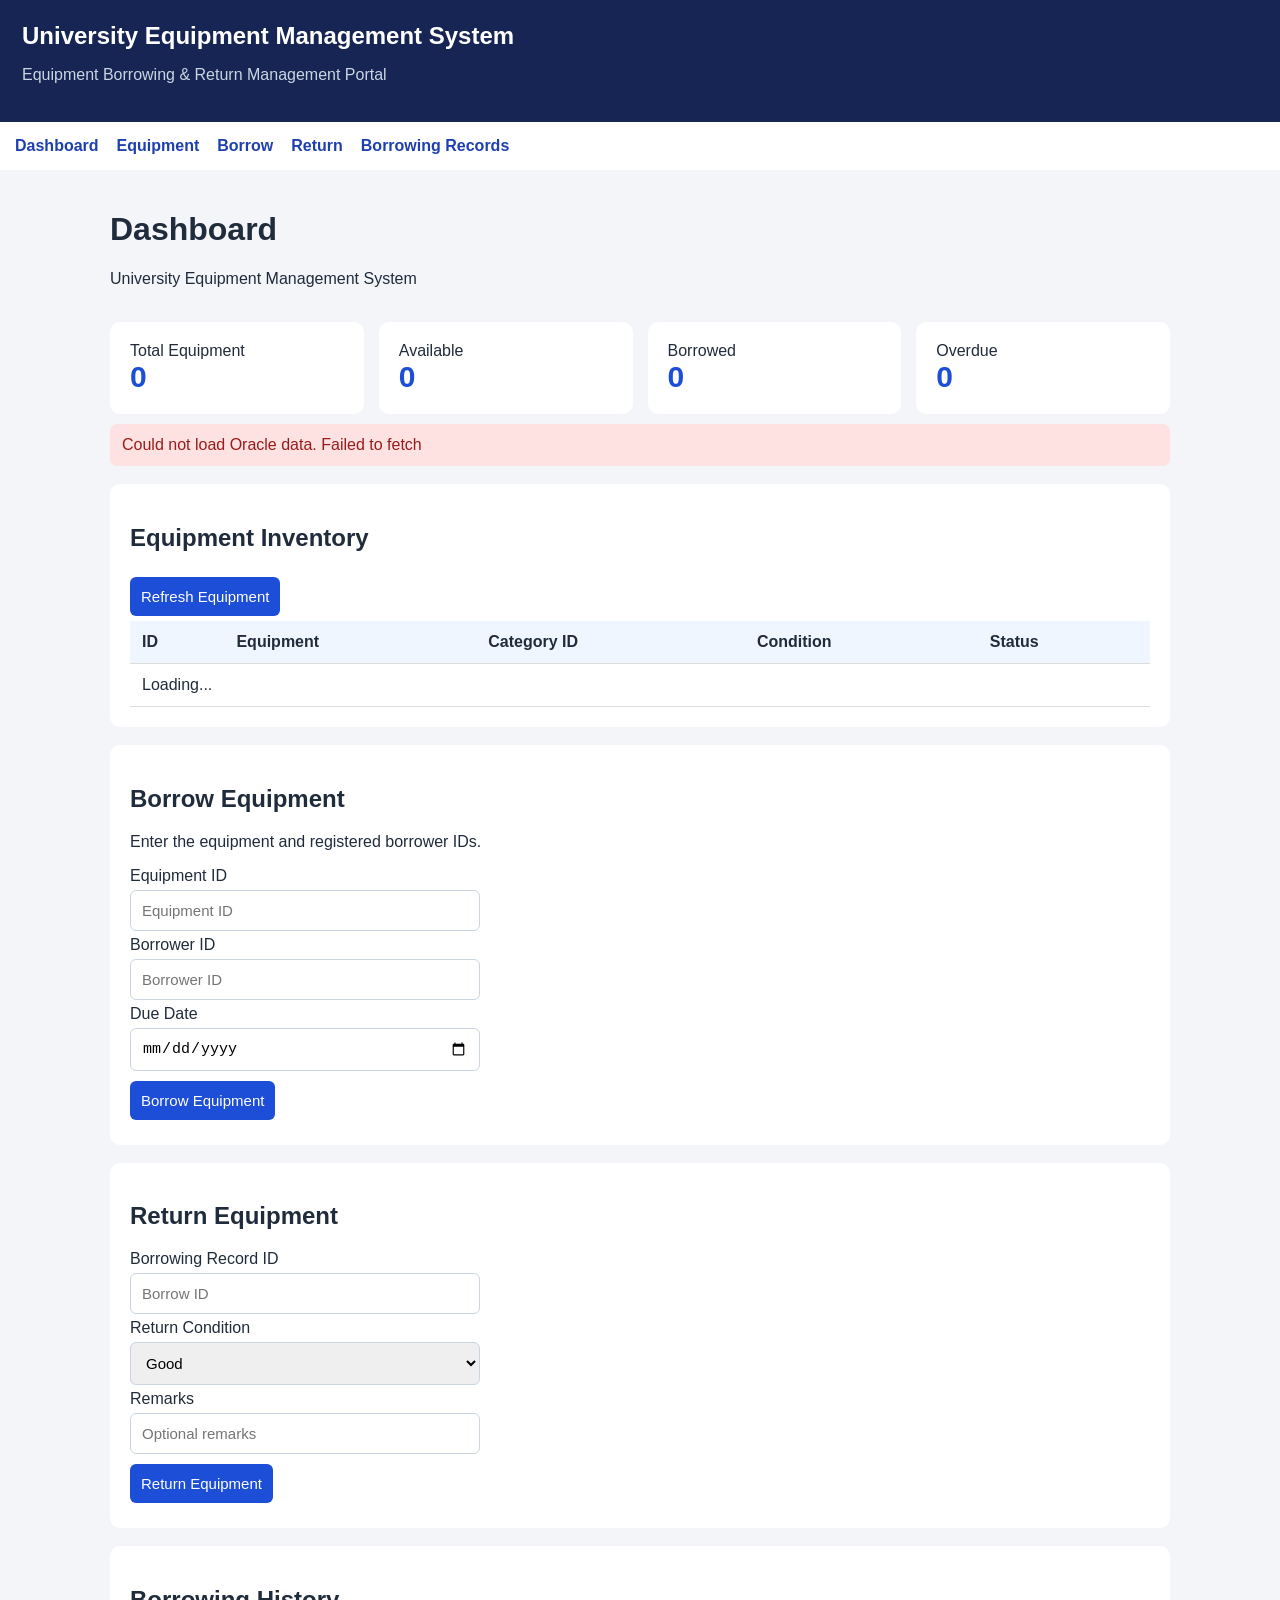
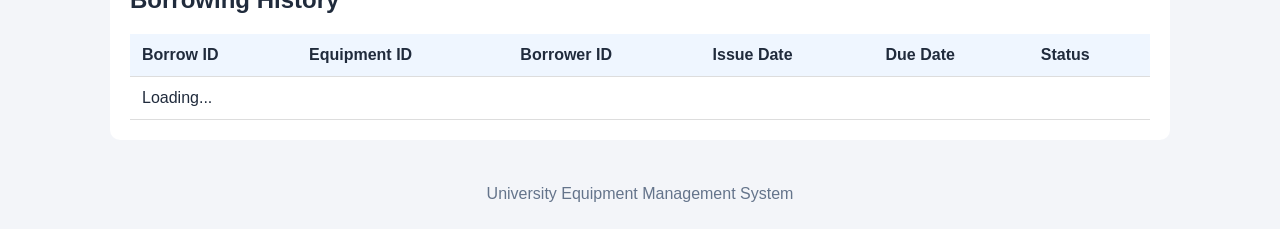
==== index.html @ 407678e1 "Update index.html" ====
<!DOCTYPE html>
<html lang="en">
<head>
<meta charset="UTF-8">
<meta name="viewport" content="width=device-width, initial-scale=1">
<title>University Equipment Management</title>
<style>
*{box-sizing:border-box}
body{margin:0;font-family:Arial;background:#f3f5f9;color:#202b3c}
header{background:#172554;color:white;padding:22px}
header h2{margin:0}
header p{color:#cbd5e1}
nav{background:white;padding:15px;display:flex;gap:18px;flex-wrap:wrap}
nav a{color:#1e40af;text-decoration:none;font-weight:bold}
main{padding:20px;max-width:1100px;margin:auto}
.cards{display:grid;grid-template-columns:repeat(auto-fit,minmax(145px,1fr));gap:15px}
.card,section{background:white;padding:20px;border-radius:10px;margin-top:18px}
.number{font-size:30px;font-weight:bold;color:#1d4ed8}
.table-wrap{overflow-x:auto}
table{width:100%;border-collapse:collapse;min-width:550px}
th,td{text-align:left;padding:12px;border-bottom:1px solid #ddd}
th{background:#eff6ff}
input,select,button{padding:11px;margin:5px 0;border:1px solid #cbd5e1;border-radius:6px;font-size:15px}
input,select{width:100%;max-width:350px}
button{background:#1d4ed8;color:white;border:0;cursor:pointer}
button:disabled{opacity:.5}
.status{padding:5px 9px;border-radius:12px;background:#dcfce7;color:#166534}
.message{padding:12px;background:#e0f2fe;border-radius:7px;margin:10px 0}
.error{background:#fee2e2;color:#991b1b}
footer{text-align:center;padding:25px;color:#64748b}
</style>
</head>
<body>

<header>
<h2>University Equipment Management System</h2>
<p>Equipment Borrowing & Return Management Portal</p>
</header>

<nav>
<a href="#dashboard">Dashboard</a>
<a href="#equipment">Equipment</a>
<a href="#borrow">Borrow</a>
<a href="#return">Return</a>
<a href="#records">Borrowing Records</a>
</nav>

<main>
<h1 id="dashboard">Dashboard</h1>
<p>University Equipment Management System</p>

<div class="cards">
<div class="card">Total Equipment<div class="number" id="total">0</div></div>
<div class="card">Available<div class="number" id="available">0</div></div>
<div class="card">Borrowed<div class="number" id="borrowed">0</div></div>
<div class="card">Overdue<div class="number" id="overdue">0</div></div>
</div>

<div id="message"></div>

<section id="equipment">
<h2>Equipment Inventory</h2>
<button onclick="loadData()">Refresh Equipment</button>
<div class="table-wrap">
<table>
<thead>
<tr><th>ID</th><th>Equipment</th><th>Category ID</th><th>Condition</th><th>Status</th></tr>
</thead>
<tbody id="equipmentRows">
<tr><td colspan="5">Loading...</td></tr>
</tbody>
</table>
</div>
</section>

<section id="borrow">
<h2>Borrow Equipment</h2>
<p>Enter the equipment and registered borrower IDs.</p>
<form id="borrowForm">
<label>Equipment ID</label><br>
<input type="number" id="equipmentId" required placeholder="Equipment ID"><br>
<label>Borrower ID</label><br>
<input type="number" id="borrowerId" required placeholder="Borrower ID"><br>
<label>Due Date</label><br>
<input type="date" id="dueDate" required><br>
<button type="submit">Borrow Equipment</button>
</form>
</section>

<section id="return">
<h2>Return Equipment</h2>
<form id="returnForm">
<label>Borrowing Record ID</label><br>
<input type="number" id="borrowId" required placeholder="Borrow ID"><br>
<label>Return Condition</label><br>
<select id="returnCondition">
<option value="Good">Good</option>
<option value="Damaged">Damaged</option>
<option value="Fair">Fair</option>
</select><br>
<label>Remarks</label><br>
<input id="remarks" placeholder="Optional remarks"><br>
<button type="submit">Return Equipment</button>
</form>
</section>

<section id="records">
<h2>Borrowing History</h2>
<div class="table-wrap">
<table>
<thead>
<tr><th>Borrow ID</th><th>Equipment ID</th><th>Borrower ID</th><th>Issue Date</th><th>Due Date</th><th>Status</th></tr>
</thead>
<tbody id="recordRows">
<tr><td colspan="6">Loading...</td></tr>
</tbody>
</table>
</div>
</section>
</main>

<footer>University Equipment Management System</footer>

<script>
const API = "https://oracleapex.com/ords/dawood/";

function showMessage(text,error=false){
 const box=document.getElementById("message");
 box.className="message"+(error?" error":"");
 box.textContent=text;
}

async function api(path,method="GET",body=null){
 const options={
  method,
  headers:{"Accept":"application/json"}
 };
 if(body){
  options.headers["Content-Type"]="application/json";
  options.body=JSON.stringify(body);
 }
 const response=await fetch(API+path,options);
 const text=await response.text();
 if(!response.ok) throw new Error("API error "+response.status+": "+text);
 return text?JSON.parse(text):{};
}

function rows(data){
 return data.items || [];
}

function value(row,key){
 const found=Object.keys(row).find(k=>k.toLowerCase()===key.toLowerCase());
 return found?row[found]:"";
}

async function loadData(){
 try{
  const [equipmentData,loanData]=await Promise.all([
   api("equipment/"),
   api("borrowing-records/")
  ]);

  const equipment=rows(equipmentData);
  const loans=rows(loanData);
  const today=new Date().toISOString().slice(0,10);

  const available=equipment.filter(e=>String(value(e,"STATUS")).toUpperCase()==="AVAILABLE");
  const borrowed=equipment.filter(e=>String(value(e,"STATUS")).toUpperCase()==="BORROWED");
  const overdue=loans.filter(l=>
   !value(l,"RETURNDATE") &&
   value(l,"DUEDATE") &&
   String(value(l,"DUEDATE")).slice(0,10)<today
  );

  document.getElementById("total").textContent=equipment.length;
  document.getElementById("available").textContent=available.length;
  document.getElementById("borrowed").textContent=borrowed.length;
  document.getElementById("overdue").textContent=overdue.length;

  document.getElementById("equipmentRows").innerHTML=equipment.map(e=>`
   <tr>
    <td>${value(e,"EQUIPMENTID")}</td>
    <td>${value(e,"EQUIPMENTNAME")}</td>
    <td>${value(e,"CATEGORYID")}</td>
    <td>${value(e,"CONDITION")}</td>
    <td>${value(e,"STATUS")}</td>
   </tr>
  `).join("")||'<tr><td colspan="5">No equipment found.</td></tr>';

  document.getElementById("recordRows").innerHTML=loans.map(l=>`
   <tr>
    <td>${value(l,"BORROWID")}</td>
    <td>${value(l,"EQUIPMENTID")}</td>
    <td>${value(l,"BORROWERID")}</td>
    <td>${value(l,"ISSUEDATE")}</td>
    <td>${value(l,"DUEDATE")}</td>
    <td>${value(l,"LOANSTATUS")}</td>
   </tr>
  `).join("")||'<tr><td colspan="6">No borrowing records found.</td></tr>';

 }catch(error){
  showMessage("Could not load Oracle data. "+error.message,true);
 }
}

document.getElementById("borrowForm").addEventListener("submit",async e=>{
 e.preventDefault();
 try{
  const equipmentId=Number(document.getElementById("equipmentId").value);
  const borrowerId=Number(document.getElementById("borrowerId").value);
  const dueDate=document.getElementById("dueDate").value;
  const issueDate=new Date().toISOString().slice(0,10);

  if(dueDate<issueDate) throw new Error("Due date cannot be before today.");

  const equipment=await api("equipment/"+equipmentId);
  if(String(value(equipment,"STATUS")).toUpperCase()!=="AVAILABLE")
   throw new Error("This equipment is not available.");

  if(String(value(equipment,"CONDITION")).toUpperCase()!=="GOOD")
   throw new Error("Only equipment in good condition can be borrowed.");

  await api("borrowing-records/","POST",{
   EQUIPMENTID:equipmentId,
   BORROWERID:borrowerId,
   ISSUEDATE:issueDate,
   DUEDATE:dueDate,
   LOANSTATUS:"Borrowed"
  });

  showMessage("Borrowing record submitted. Refreshing data...");
  e.target.reset();
  await loadData();
 }catch(error){
  showMessage(error.message,true);
 }
});

document.getElementById("returnForm").addEventListener("submit",async e=>{
 e.preventDefault();
 try{
  const borrowId=Number(document.getElementById("borrowId").value);
  const condition=document.getElementById("returnCondition").value;
  const remarks=document.getElementById("remarks").value;

  const loan=await api("borrowing-records/"+borrowId);

  if(value(loan,"RETURNDATE"))
   throw new Error("This equipment has already been returned.");

  await api("borrowing-records/"+borrowId,"PATCH",{
   RETURNDATE:new Date().toISOString().slice(0,10),
   RETURNCONDITION:condition,
   LOANSTATUS:"Returned",
   REMARKS:remarks
  });

  showMessage("Return recorded. Refreshing data...");
  e.target.reset();
  await loadData();
 }catch(error){
  showMessage(error.message,true);
 }
});

loadData();
</script>
</body>
</html>
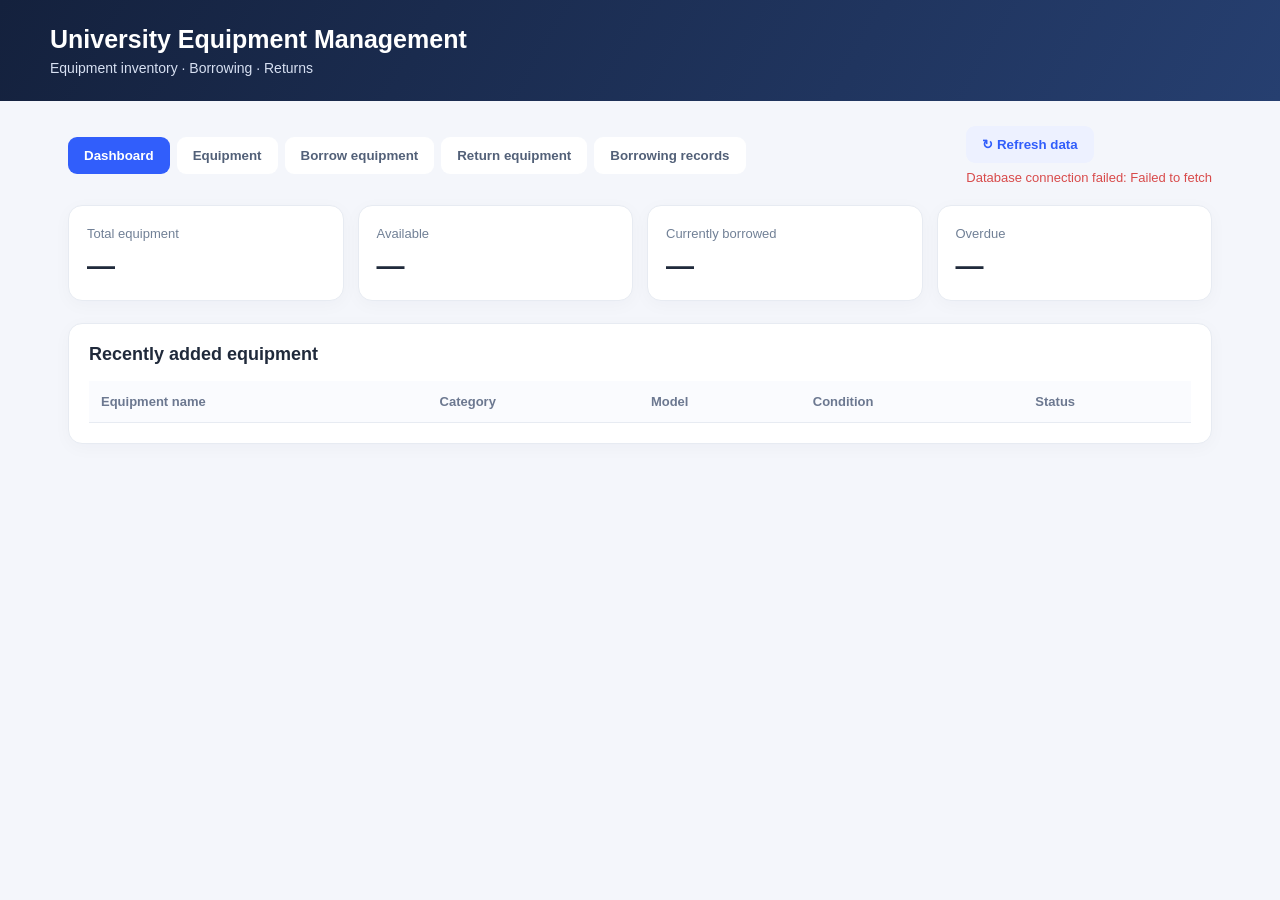
==== commit c40df8c4: "Refactor index.html for improved layout and styles Updated HTML structure and styles for the Univers" ====
--- a/index.html
+++ b/index.html
@@ -1,270 +1,213 @@
-
 <!DOCTYPE html>
 <html lang="en">
 <head>
 <meta charset="UTF-8">
-<meta name="viewport" content="width=device-width, initial-scale=1">
+<meta name="viewport" content="width=device-width, initial-scale=1.0">
 <title>University Equipment Management</title>
 <style>
-*{box-sizing:border-box}
-body{margin:0;font-family:Arial;background:#f3f5f9;color:#202b3c}
-header{background:#172554;color:white;padding:22px}
-header h2{margin:0}
-header p{color:#cbd5e1}
-nav{background:white;padding:15px;display:flex;gap:18px;flex-wrap:wrap}
-nav a{color:#1e40af;text-decoration:none;font-weight:bold}
-main{padding:20px;max-width:1100px;margin:auto}
-.cards{display:grid;grid-template-columns:repeat(auto-fit,minmax(145px,1fr));gap:15px}
-.card,section{background:white;padding:20px;border-radius:10px;margin-top:18px}
-.number{font-size:30px;font-weight:bold;color:#1d4ed8}
-.table-wrap{overflow-x:auto}
-table{width:100%;border-collapse:collapse;min-width:550px}
-th,td{text-align:left;padding:12px;border-bottom:1px solid #ddd}
-th{background:#eff6ff}
-input,select,button{padding:11px;margin:5px 0;border:1px solid #cbd5e1;border-radius:6px;font-size:15px}
-input,select{width:100%;max-width:350px}
-button{background:#1d4ed8;color:white;border:0;cursor:pointer}
-button:disabled{opacity:.5}
-.status{padding:5px 9px;border-radius:12px;background:#dcfce7;color:#166534}
-.message{padding:12px;background:#e0f2fe;border-radius:7px;margin:10px 0}
-.error{background:#fee2e2;color:#991b1b}
-footer{text-align:center;padding:25px;color:#64748b}
+:root{--navy:#14213d;--blue:#315efb;--bg:#f4f6fb;--text:#202a3b;--muted:#718096;--line:#e7ebf2;--green:#16865b;--red:#d84b4b}
+*{box-sizing:border-box}body{margin:0;background:var(--bg);font-family:Inter,Arial,sans-serif;color:var(--text)}
+header{background:linear-gradient(120deg,#14213d,#263f70);color:#fff;padding:25px max(22px,calc((100% - 1180px)/2))}
+header h1{font-size:25px;margin:0 0 6px}header p{margin:0;color:#d7e0f2;font-size:14px}
+main{max-width:1180px;margin:25px auto;padding:0 18px}
+.toolbar{display:flex;justify-content:space-between;align-items:center;gap:12px;flex-wrap:wrap;margin-bottom:20px}
+.tabs{display:flex;gap:7px;flex-wrap:wrap}.tab,button{border:0;border-radius:9px;padding:11px 16px;font-weight:600;cursor:pointer}
+.tab{background:#fff;color:#526078}.tab.active{background:var(--blue);color:white}
+button.primary{background:var(--blue);color:white}button.secondary{background:#edf1ff;color:#315efb}button:disabled{opacity:.55;cursor:not-allowed}
+.status{font-size:13px;color:var(--muted)}.status.error{color:var(--red)}.status.ok{color:var(--green)}
+.stats{display:grid;grid-template-columns:repeat(4,1fr);gap:14px;margin-bottom:22px}
+.stat,.panel{background:#fff;border:1px solid var(--line);border-radius:14px;box-shadow:0 4px 18px #1c2c4a08}
+.stat{padding:18px}.stat span{font-size:13px;color:var(--muted)}.stat strong{display:block;font-size:28px;margin-top:8px}
+.panel{padding:20px;margin-bottom:18px}.panel h2{font-size:18px;margin:0 0 16px}
+.section{display:none}.section.active{display:block}
+.table-wrap{overflow-x:auto}table{width:100%;border-collapse:collapse;min-width:620px}th,td{text-align:left;padding:13px 12px;border-bottom:1px solid var(--line);font-size:13px}th{color:#6c7890;font-weight:700;background:#fafbfe}
+.pill{display:inline-block;padding:5px 9px;border-radius:20px;font-size:11px;font-weight:700;background:#e7f7ef;color:#16865b}.pill.borrowed{background:#fff1df;color:#a7650a}.pill.overdue{background:#ffe8e8;color:#c43d3d}
+.forms{display:grid;grid-template-columns:repeat(2,minmax(0,1fr));gap:18px}
+label{display:block;font-size:13px;font-weight:700;margin:13px 0 7px;color:#4b5870}
+input,select,textarea{width:100%;padding:11px 12px;border:1px solid #dce2ec;border-radius:8px;background:white;font:14px Arial;color:var(--text)}
+input:focus,select:focus{outline:2px solid #dce5ff;border-color:var(--blue)}
+form button{margin-top:17px;width:100%}.hint{font-size:12px;color:var(--muted);margin-top:8px}.empty{text-align:center;color:var(--muted);padding:25px}
+@media(max-width:760px){.stats{grid-template-columns:repeat(2,1fr)}.forms{grid-template-columns:1fr}header h1{font-size:21px}.panel{padding:15px}}
 </style>
 </head>
 <body>
-
 <header>
-<h2>University Equipment Management System</h2>
-<p>Equipment Borrowing & Return Management Portal</p>
+  <h1>University Equipment Management</h1>
+  <p>Equipment inventory · Borrowing · Returns</p>
 </header>
-
-<nav>
-<a href="#dashboard">Dashboard</a>
-<a href="#equipment">Equipment</a>
-<a href="#borrow">Borrow</a>
-<a href="#return">Return</a>
-<a href="#records">Borrowing Records</a>
-</nav>
-
 <main>
-<h1 id="dashboard">Dashboard</h1>
-<p>University Equipment Management System</p>
-
-<div class="cards">
-<div class="card">Total Equipment<div class="number" id="total">0</div></div>
-<div class="card">Available<div class="number" id="available">0</div></div>
-<div class="card">Borrowed<div class="number" id="borrowed">0</div></div>
-<div class="card">Overdue<div class="number" id="overdue">0</div></div>
-</div>
-
-<div id="message"></div>
-
-<section id="equipment">
-<h2>Equipment Inventory</h2>
-<button onclick="loadData()">Refresh Equipment</button>
-<div class="table-wrap">
-<table>
-<thead>
-<tr><th>ID</th><th>Equipment</th><th>Category ID</th><th>Condition</th><th>Status</th></tr>
-</thead>
-<tbody id="equipmentRows">
-<tr><td colspan="5">Loading...</td></tr>
-</tbody>
-</table>
-</div>
-</section>
-
-<section id="borrow">
-<h2>Borrow Equipment</h2>
-<p>Enter the equipment and registered borrower IDs.</p>
-<form id="borrowForm">
-<label>Equipment ID</label><br>
-<input type="number" id="equipmentId" required placeholder="Equipment ID"><br>
-<label>Borrower ID</label><br>
-<input type="number" id="borrowerId" required placeholder="Borrower ID"><br>
-<label>Due Date</label><br>
-<input type="date" id="dueDate" required><br>
-<button type="submit">Borrow Equipment</button>
-</form>
-</section>
-
-<section id="return">
-<h2>Return Equipment</h2>
-<form id="returnForm">
-<label>Borrowing Record ID</label><br>
-<input type="number" id="borrowId" required placeholder="Borrow ID"><br>
-<label>Return Condition</label><br>
-<select id="returnCondition">
-<option value="Good">Good</option>
-<option value="Damaged">Damaged</option>
-<option value="Fair">Fair</option>
-</select><br>
-<label>Remarks</label><br>
-<input id="remarks" placeholder="Optional remarks"><br>
-<button type="submit">Return Equipment</button>
-</form>
-</section>
-
-<section id="records">
-<h2>Borrowing History</h2>
-<div class="table-wrap">
-<table>
-<thead>
-<tr><th>Borrow ID</th><th>Equipment ID</th><th>Borrower ID</th><th>Issue Date</th><th>Due Date</th><th>Status</th></tr>
-</thead>
-<tbody id="recordRows">
-<tr><td colspan="6">Loading...</td></tr>
-</tbody>
-</table>
-</div>
-</section>
+  <div class="toolbar">
+    <div class="tabs">
+      <button class="tab active" data-tab="dashboard">Dashboard</button>
+      <button class="tab" data-tab="equipment">Equipment</button>
+      <button class="tab" data-tab="borrow">Borrow equipment</button>
+      <button class="tab" data-tab="return">Return equipment</button>
+      <button class="tab" data-tab="records">Borrowing records</button>
+    </div>
+    <div>
+      <button class="secondary" id="refreshBtn">↻ Refresh data</button>
+      <div id="message" class="status" style="margin-top:7px">Connecting to database…</div>
+    </div>
+  </div>
+
+  <section id="dashboard" class="section active">
+    <div class="stats">
+      <div class="stat"><span>Total equipment</span><strong id="totalCount">—</strong></div>
+      <div class="stat"><span>Available</span><strong id="availableCount">—</strong></div>
+      <div class="stat"><span>Currently borrowed</span><strong id="borrowedCount">—</strong></div>
+      <div class="stat"><span>Overdue</span><strong id="overdueCount">—</strong></div>
+    </div>
+    <div class="panel"><h2>Recently added equipment</h2><div class="table-wrap"><table><thead><tr><th>Equipment name</th><th>Category</th><th>Model</th><th>Condition</th><th>Status</th></tr></thead><tbody id="recentEquipment"></tbody></table></div></div>
+  </section>
+
+  <section id="equipment" class="section">
+    <div class="panel"><h2>Equipment inventory</h2><div class="table-wrap"><table><thead><tr><th>Equipment name</th><th>Category</th><th>Model</th><th>Serial number</th><th>Condition</th><th>Status</th></tr></thead><tbody id="equipmentRows"></tbody></table></div></div>
+  </section>
+
+  <section id="borrow" class="section">
+    <div class="panel" style="max-width:650px"><h2>Borrow equipment</h2>
+      <form id="borrowForm">
+        <label for="borrowEquipment">Select equipment</label>
+        <select id="borrowEquipment" required><option value="">Loading equipment…</option></select>
+        <label for="borrowerId">Borrower ID</label>
+        <input id="borrowerId" type="number" min="1" required placeholder="Enter borrower ID">
+        <label for="dueDate">Due date</label>
+        <input id="dueDate" type="date" required>
+        <button class="primary" type="submit">Confirm borrowing</button>
+        <div class="hint">Choose the equipment by name. Its database ID is handled automatically.</div>
+      </form>
+    </div>
+  </section>
+
+  <section id="return" class="section">
+    <div class="panel" style="max-width:650px"><h2>Return equipment</h2>
+      <form id="returnForm">
+        <label for="returnEquipment">Select borrowed equipment</label>
+        <select id="returnEquipment" required><option value="">Loading borrowed equipment…</option></select>
+        <label for="returnCondition">Condition on return</label>
+        <select id="returnCondition" required><option value="Good">Good</option><option value="Damaged">Damaged</option><option value="Needs Repair">Needs Repair</option></select>
+        <label for="returnRemarks">Remarks (optional)</label>
+        <input id="returnRemarks" type="text" placeholder="Add a note if needed">
+        <button class="primary" type="submit">Confirm return</button>
+        <div class="hint">The dropdown shows equipment names instead of borrowing or equipment IDs.</div>
+      </form>
+    </div>
+  </section>
+
+  <section id="records" class="section">
+    <div class="panel"><h2>Borrowing records</h2><div class="table-wrap"><table><thead><tr><th>Equipment name</th><th>Borrower ID</th><th>Issue date</th><th>Due date</th><th>Return date</th><th>Status</th></tr></thead><tbody id="recordRows"></tbody></table></div></div>
+  </section>
 </main>
-
-<footer>University Equipment Management System</footer>
-
 <script>
 const API = "https://oracleapex.com/ords/dawood/";
-
-function showMessage(text,error=false){
- const box=document.getElementById("message");
- box.className="message"+(error?" error":"");
- box.textContent=text;
-}
-
-async function api(path,method="GET",body=null){
- const options={
-  method,
-  headers:{"Accept":"application/json"}
- };
- if(body){
-  options.headers["Content-Type"]="application/json";
-  options.body=JSON.stringify(body);
- }
- const response=await fetch(API+path,options);
- const text=await response.text();
- if(!response.ok) throw new Error("API error "+response.status+": "+text);
- return text?JSON.parse(text):{};
-}
-
-function rows(data){
- return data.items || [];
-}
-
-function value(row,key){
- const found=Object.keys(row).find(k=>k.toLowerCase()===key.toLowerCase());
- return found?row[found]:"";
-}
-
+let equipment = [], categories = [], loans = [];
+const $ = id => document.getElementById(id);
+const val = (obj, key) => obj?.[key] ?? obj?.[key.toLowerCase()] ?? "";
+const rows = data => Array.isArray(data?.items) ? data.items : (Array.isArray(data) ? data : []);
+const esc = value => String(value ?? "").replace(/[&<>"']/g, c => ({"&":"&amp;","<":"&lt;",">":"&gt;",'"':"&quot;","'":"&#39;"}[c]));
+function message(text, type="") { $("message").textContent=text; $("message").className="status "+type; }
+async function api(path, method="GET", body=null) {
+  const options={method,headers:{"Accept":"application/json"}};
+  if(body){options.headers["Content-Type"]="application/json";options.body=JSON.stringify(body);}
+  const response=await fetch(API+path,options);
+  const text=await response.text();
+  let data={}; try{data=text?JSON.parse(text):{};}catch{data={message:text};}
+  if(!response.ok) throw new Error(data.message || data.error || `Request failed (${response.status})`);
+  return data;
+}
+function categoryName(id){
+  const found=categories.find(c=>String(val(c,"CATEGORYID"))===String(id));
+  return found ? val(found,"CATEGORYNAME") : "—";
+}
+function equipmentName(id){
+  const found=equipment.find(e=>String(val(e,"EQUIPMENTID"))===String(id));
+  return found ? val(found,"EQUIPMENTNAME") : "Unknown equipment";
+}
+function statusPill(status){
+  const s=String(status||"").toLowerCase();
+  const cls=s.includes("overdue")?"overdue":s.includes("borrow")?"borrowed":"";
+  return `<span class="pill ${cls}">${esc(status||"—")}</span>`;
+}
+function dateOnly(v){return v?String(v).slice(0,10):"—";}
+function isOverdue(loan){
+  const due=val(loan,"DUEDATE"), returned=val(loan,"RETURNDATE");
+  return !returned && due && new Date(due)<new Date(new Date().toDateString());
+}
+function fillSelects(){
+  const available=equipment.filter(e=>String(val(e,"STATUS")).toUpperCase()==="AVAILABLE");
+  $("borrowEquipment").innerHTML='<option value="">Choose equipment</option>'+available.map(e=>`<option value="${esc(val(e,"EQUIPMENTID"))}">${esc(val(e,"EQUIPMENTNAME"))}</option>`).join("");
+  const active=loans.filter(l=>!val(l,"RETURNDATE") && !String(val(l,"LOANSTATUS")).toLowerCase().includes("return"));
+  $("returnEquipment").innerHTML='<option value="">Choose borrowed equipment</option>'+active.map(l=>{
+    const id=val(l,"EQUIPMENTID");
+    return `<option value="${esc(val(l,"BORROWID"))}">${esc(equipmentName(id))} — Borrower ${esc(val(l,"BORROWERID"))}</option>`;
+  }).join("");
+  if(!available.length) $("borrowEquipment").innerHTML='<option value="">No available equipment</option>';
+  if(!active.length) $("returnEquipment").innerHTML='<option value="">No borrowed equipment</option>';
+}
+function render(){
+  const active=loans.filter(l=>!val(l,"RETURNDATE") && !String(val(l,"LOANSTATUS")).toLowerCase().includes("return"));
+  $("totalCount").textContent=equipment.length;
+  $("availableCount").textContent=equipment.filter(e=>String(val(e,"STATUS")).toUpperCase()==="AVAILABLE").length;
+  $("borrowedCount").textContent=active.length;
+  $("overdueCount").textContent=active.filter(isOverdue).length;
+  const equipmentHtml=equipment.map(e=>`<tr><td><b>${esc(val(e,"EQUIPMENTNAME"))}</b></td><td>${esc(categoryName(val(e,"CATEGORYID")))}</td><td>${esc(val(e,"MODEL")||"—")}</td><td>${esc(val(e,"SERIALNUMBER")||"—")}</td><td>${esc(val(e,"CONDITION")||"—")}</td><td>${statusPill(val(e,"STATUS"))}</td></tr>`).join("");
+  $("equipmentRows").innerHTML=equipmentHtml||'<tr><td colspan="6" class="empty">No equipment found. Add equipment records in Oracle first.</td></tr>';
+  $("recentEquipment").innerHTML=equipment.slice(0,6).map(e=>`<tr><td><b>${esc(val(e,"EQUIPMENTNAME"))}</b></td><td>${esc(categoryName(val(e,"CATEGORYID")))}</td><td>${esc(val(e,"MODEL")||"—")}</td><td>${esc(val(e,"CONDITION")||"—")}</td><td>${statusPill(val(e,"STATUS"))}</td></tr>`).join("")||'<tr><td colspan="5" class="empty">No equipment records found.</td></tr>';
+  $("recordRows").innerHTML=loans.map(l=>`<tr><td><b>${esc(equipmentName(val(l,"EQUIPMENTID")))}</b></td><td>${esc(val(l,"BORROWERID"))}</td><td>${esc(dateOnly(val(l,"ISSUEDATE")))}</td><td>${esc(dateOnly(val(l,"DUEDATE")))}</td><td>${esc(dateOnly(val(l,"RETURNDATE")))}</td><td>${statusPill(isOverdue(l)?"Overdue":val(l,"LOANSTATUS"))}</td></tr>`).join("")||'<tr><td colspan="6" class="empty">No borrowing records found.</td></tr>';
+  fillSelects();
+}
 async function loadData(){
- try{
-  const [equipmentData,loanData]=await Promise.all([
-   api("equipment/"),
-   api("borrowing-records/")
-  ]);
-
-  const equipment=rows(equipmentData);
-  const loans=rows(loanData);
-  const today=new Date().toISOString().slice(0,10);
-
-  const available=equipment.filter(e=>String(value(e,"STATUS")).toUpperCase()==="AVAILABLE");
-  const borrowed=equipment.filter(e=>String(value(e,"STATUS")).toUpperCase()==="BORROWED");
-  const overdue=loans.filter(l=>
-   !value(l,"RETURNDATE") &&
-   value(l,"DUEDATE") &&
-   String(value(l,"DUEDATE")).slice(0,10)<today
-  );
-
-  document.getElementById("total").textContent=equipment.length;
-  document.getElementById("available").textContent=available.length;
-  document.getElementById("borrowed").textContent=borrowed.length;
-  document.getElementById("overdue").textContent=overdue.length;
-
-  document.getElementById("equipmentRows").innerHTML=equipment.map(e=>`
-   <tr>
-    <td>${value(e,"EQUIPMENTID")}</td>
-    <td>${value(e,"EQUIPMENTNAME")}</td>
-    <td>${value(e,"CATEGORYID")}</td>
-    <td>${value(e,"CONDITION")}</td>
-    <td>${value(e,"STATUS")}</td>
-   </tr>
-  `).join("")||'<tr><td colspan="5">No equipment found.</td></tr>';
-
-  document.getElementById("recordRows").innerHTML=loans.map(l=>`
-   <tr>
-    <td>${value(l,"BORROWID")}</td>
-    <td>${value(l,"EQUIPMENTID")}</td>
-    <td>${value(l,"BORROWERID")}</td>
-    <td>${value(l,"ISSUEDATE")}</td>
-    <td>${value(l,"DUEDATE")}</td>
-    <td>${value(l,"LOANSTATUS")}</td>
-   </tr>
-  `).join("")||'<tr><td colspan="6">No borrowing records found.</td></tr>';
-
- }catch(error){
-  showMessage("Could not load Oracle data. "+error.message,true);
- }
-}
-
-document.getElementById("borrowForm").addEventListener("submit",async e=>{
- e.preventDefault();
- try{
-  const equipmentId=Number(document.getElementById("equipmentId").value);
-  const borrowerId=Number(document.getElementById("borrowerId").value);
-  const dueDate=document.getElementById("dueDate").value;
-  const issueDate=new Date().toISOString().slice(0,10);
-
-  if(dueDate<issueDate) throw new Error("Due date cannot be before today.");
-
-  const equipment=await api("equipment/"+equipmentId);
-  if(String(value(equipment,"STATUS")).toUpperCase()!=="AVAILABLE")
-   throw new Error("This equipment is not available.");
-
-  if(String(value(equipment,"CONDITION")).toUpperCase()!=="GOOD")
-   throw new Error("Only equipment in good condition can be borrowed.");
-
-  await api("borrowing-records/","POST",{
-   EQUIPMENTID:equipmentId,
-   BORROWERID:borrowerId,
-   ISSUEDATE:issueDate,
-   DUEDATE:dueDate,
-   LOANSTATUS:"Borrowed"
-  });
-
-  showMessage("Borrowing record submitted. Refreshing data...");
-  e.target.reset();
-  await loadData();
- }catch(error){
-  showMessage(error.message,true);
- }
+  message("Loading data from Oracle…");
+  try{
+    const [e,c,l]=await Promise.all([api("equipment/"),api("categories/"),api("borrowing-records/")]);
+    equipment=rows(e);categories=rows(c);loans=rows(l);
+    render();message(`Connected · ${equipment.length} equipment records loaded`,"ok");
+  }catch(err){
+    message("Database connection failed: "+err.message,"error");
+    console.error(err);
+  }
+}
+document.querySelectorAll(".tab").forEach(btn=>btn.addEventListener("click",()=>{
+  document.querySelectorAll(".tab").forEach(b=>b.classList.toggle("active",b===btn));
+  document.querySelectorAll(".section").forEach(s=>s.classList.toggle("active",s.id===btn.dataset.tab));
+}));
+$("refreshBtn").addEventListener("click",loadData);
+$("borrowForm").addEventListener("submit",async ev=>{
+  ev.preventDefault();
+  const equipmentId=$("borrowEquipment").value, borrowerId=$("borrowerId").value, dueDate=$("dueDate").value;
+  if(!equipmentId)return;
+  const item=equipment.find(e=>String(val(e,"EQUIPMENTID"))===String(equipmentId));
+  if(!item){message("Selected equipment was not found. Refresh and try again.","error");return;}
+  if(String(val(item,"STATUS")).toUpperCase()!=="AVAILABLE"){message("This equipment is no longer available.","error");return;}
+  try{
+    message("Saving borrowing record…");
+    const today=new Date().toISOString().slice(0,10);
+    await api("borrowing-records/","POST",{
+      EQUIPMENTID:Number(equipmentId),BORROWERID:Number(borrowerId),
+      ISSUEDATE:today,DUEDATE:dueDate,LOANSTATUS:"Borrowed"
+    });
+    await api("equipment/"+encodeURIComponent(equipmentId),"PATCH",{STATUS:"Borrowed"});
+    $("borrowForm").reset();await loadData();message("Equipment borrowed successfully.","ok");
+  }catch(err){message("Borrow failed: "+err.message,"error");}
 });
-
-document.getElementById("returnForm").addEventListener("submit",async e=>{
- e.preventDefault();
- try{
-  const borrowId=Number(document.getElementById("borrowId").value);
-  const condition=document.getElementById("returnCondition").value;
-  const remarks=document.getElementById("remarks").value;
-
-  const loan=await api("borrowing-records/"+borrowId);
-
-  if(value(loan,"RETURNDATE"))
-   throw new Error("This equipment has already been returned.");
-
-  await api("borrowing-records/"+borrowId,"PATCH",{
-   RETURNDATE:new Date().toISOString().slice(0,10),
-   RETURNCONDITION:condition,
-   LOANSTATUS:"Returned",
-   REMARKS:remarks
-  });
-
-  showMessage("Return recorded. Refreshing data...");
-  e.target.reset();
-  await loadData();
- }catch(error){
-  showMessage(error.message,true);
- }
+$("returnForm").addEventListener("submit",async ev=>{
+  ev.preventDefault();
+  const borrowId=$("returnEquipment").value;
+  const loan=loans.find(l=>String(val(l,"BORROWID"))===String(borrowId));
+  if(!loan){message("Select a borrowing record first.","error");return;}
+  try{
+    message("Saving return…");
+    const today=new Date().toISOString().slice(0,10);
+    await api("borrowing-records/"+encodeURIComponent(borrowId),"PATCH",{
+      RETURNDATE:today,RETURNCONDITION:$("returnCondition").value,
+      LOANSTATUS:"Returned",REMARKS:$("returnRemarks").value
+    });
+    await api("equipment/"+encodeURIComponent(val(loan,"EQUIPMENTID")),"PATCH",{
+      STATUS:"Available",CONDITION:$("returnCondition").value
+    });
+    $("returnForm").reset();await loadData();message("Equipment returned successfully.","ok");
+  }catch(err){message("Return failed: "+err.message,"error");}
 });
-
 loadData();
 </script>
 </body>
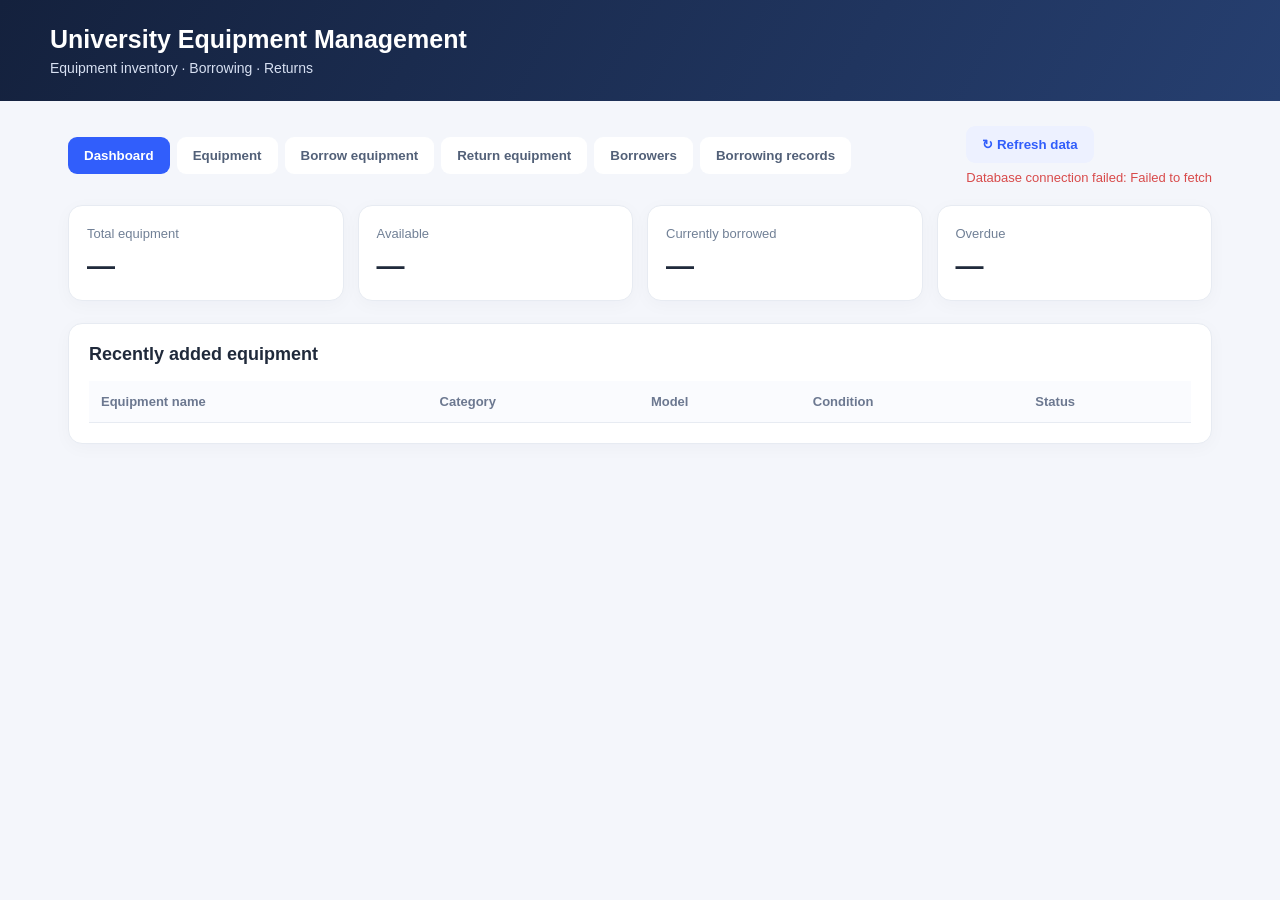
==== commit 9dc70c52: "Refactor borrowing form and add borrowers section Updated borrowing form to use borrower's name inst" ====
--- a/index.html
+++ b/index.html
@@ -42,6 +42,7 @@
       <button class="tab" data-tab="equipment">Equipment</button>
       <button class="tab" data-tab="borrow">Borrow equipment</button>
       <button class="tab" data-tab="return">Return equipment</button>
+      <button class="tab" data-tab="borrowers">Borrowers</button>
       <button class="tab" data-tab="records">Borrowing records</button>
     </div>
     <div>
@@ -69,12 +70,13 @@
       <form id="borrowForm">
         <label for="borrowEquipment">Select equipment</label>
         <select id="borrowEquipment" required><option value="">Loading equipment…</option></select>
-        <label for="borrowerId">Borrower ID</label>
-        <input id="borrowerId" type="number" min="1" required placeholder="Enter borrower ID">
+        <label for="borrowerName">Borrower's full name</label>
+        <input id="borrowerName" type="text" maxlength="100" required placeholder="e.g. Ahmed Khan">
+        <div class="hint">No borrower ID is needed. The system creates a unique ID automatically.</div>
         <label for="dueDate">Due date</label>
         <input id="dueDate" type="date" required>
         <button class="primary" type="submit">Confirm borrowing</button>
-        <div class="hint">Choose the equipment by name. Its database ID is handled automatically.</div>
+        <div class="hint">Equipment and borrower IDs are generated/selected behind the scenes.</div>
       </form>
     </div>
   </section>
@@ -94,13 +96,17 @@
     </div>
   </section>
 
+  <section id="borrowers" class="section">
+    <div class="panel"><h2>Registered borrowers</h2><div class="table-wrap"><table><thead><tr><th>Borrower name</th><th>Email</th><th>Phone</th><th>Department</th><th>Borrower type</th></tr></thead><tbody id="borrowerRows"></tbody></table></div></div>
+  </section>
+
   <section id="records" class="section">
-    <div class="panel"><h2>Borrowing records</h2><div class="table-wrap"><table><thead><tr><th>Equipment name</th><th>Borrower ID</th><th>Issue date</th><th>Due date</th><th>Return date</th><th>Status</th></tr></thead><tbody id="recordRows"></tbody></table></div></div>
+    <div class="panel"><h2>Borrowing records</h2><div class="table-wrap"><table><thead><tr><th>Equipment name</th><th>Borrower name</th><th>Issue date</th><th>Due date</th><th>Return date</th><th>Status</th></tr></thead><tbody id="recordRows"></tbody></table></div></div>
   </section>
 </main>
 <script>
 const API = "https://oracleapex.com/ords/dawood/";
-let equipment = [], categories = [], loans = [];
+let equipment = [], categories = [], loans = [], borrowers = [];
 const $ = id => document.getElementById(id);
 const val = (obj, key) => obj?.[key] ?? obj?.[key.toLowerCase()] ?? "";
 const rows = data => Array.isArray(data?.items) ? data.items : (Array.isArray(data) ? data : []);
@@ -119,6 +125,10 @@
   const found=categories.find(c=>String(val(c,"CATEGORYID"))===String(id));
   return found ? val(found,"CATEGORYNAME") : "—";
 }
+function borrowerName(id){
+  const found=borrowers.find(b=>String(val(b,"BORROWERID"))===String(id));
+  return found ? val(found,"NAME") : "Unknown borrower";
+}
 function equipmentName(id){
   const found=equipment.find(e=>String(val(e,"EQUIPMENTID"))===String(id));
   return found ? val(found,"EQUIPMENTNAME") : "Unknown equipment";
@@ -129,17 +139,24 @@
   return `<span class="pill ${cls}">${esc(status||"—")}</span>`;
 }
 function dateOnly(v){return v?String(v).slice(0,10):"—";}
+function localDate(){const d=new Date();return `${d.getFullYear()}-${String(d.getMonth()+1).padStart(2,"0")}-${String(d.getDate()).padStart(2,"0")}`;}
 function isOverdue(loan){
   const due=val(loan,"DUEDATE"), returned=val(loan,"RETURNDATE");
-  return !returned && due && new Date(due)<new Date(new Date().toDateString());
+  return !returned && due && String(due).slice(0,10)<localDate();
 }
 function fillSelects(){
-  const available=equipment.filter(e=>String(val(e,"STATUS")).toUpperCase()==="AVAILABLE");
+  const activeEquipmentIds=new Set(loans
+    .filter(l=>!val(l,"RETURNDATE") && !String(val(l,"LOANSTATUS")).toLowerCase().includes("return"))
+    .map(l=>String(val(l,"EQUIPMENTID"))));
+  const available=equipment.filter(e=>
+    String(val(e,"STATUS")).toUpperCase()==="AVAILABLE" &&
+    !activeEquipmentIds.has(String(val(e,"EQUIPMENTID")))
+  );
   $("borrowEquipment").innerHTML='<option value="">Choose equipment</option>'+available.map(e=>`<option value="${esc(val(e,"EQUIPMENTID"))}">${esc(val(e,"EQUIPMENTNAME"))}</option>`).join("");
   const active=loans.filter(l=>!val(l,"RETURNDATE") && !String(val(l,"LOANSTATUS")).toLowerCase().includes("return"));
   $("returnEquipment").innerHTML='<option value="">Choose borrowed equipment</option>'+active.map(l=>{
     const id=val(l,"EQUIPMENTID");
-    return `<option value="${esc(val(l,"BORROWID"))}">${esc(equipmentName(id))} — Borrower ${esc(val(l,"BORROWERID"))}</option>`;
+    return `<option value="${esc(val(l,"BORROWID"))}">${esc(equipmentName(id))} — ${esc(borrowerName(val(l,"BORROWERID")))}</option>`;
   }).join("");
   if(!available.length) $("borrowEquipment").innerHTML='<option value="">No available equipment</option>';
   if(!active.length) $("returnEquipment").innerHTML='<option value="">No borrowed equipment</option>';
@@ -147,20 +164,25 @@
 function render(){
   const active=loans.filter(l=>!val(l,"RETURNDATE") && !String(val(l,"LOANSTATUS")).toLowerCase().includes("return"));
   $("totalCount").textContent=equipment.length;
-  $("availableCount").textContent=equipment.filter(e=>String(val(e,"STATUS")).toUpperCase()==="AVAILABLE").length;
+  const activeEquipmentIds=new Set(active.map(l=>String(val(l,"EQUIPMENTID"))));
+  $("availableCount").textContent=equipment.filter(e=>
+    String(val(e,"STATUS")).toUpperCase()==="AVAILABLE" &&
+    !activeEquipmentIds.has(String(val(e,"EQUIPMENTID")))
+  ).length;
   $("borrowedCount").textContent=active.length;
   $("overdueCount").textContent=active.filter(isOverdue).length;
   const equipmentHtml=equipment.map(e=>`<tr><td><b>${esc(val(e,"EQUIPMENTNAME"))}</b></td><td>${esc(categoryName(val(e,"CATEGORYID")))}</td><td>${esc(val(e,"MODEL")||"—")}</td><td>${esc(val(e,"SERIALNUMBER")||"—")}</td><td>${esc(val(e,"CONDITION")||"—")}</td><td>${statusPill(val(e,"STATUS"))}</td></tr>`).join("");
   $("equipmentRows").innerHTML=equipmentHtml||'<tr><td colspan="6" class="empty">No equipment found. Add equipment records in Oracle first.</td></tr>';
   $("recentEquipment").innerHTML=equipment.slice(0,6).map(e=>`<tr><td><b>${esc(val(e,"EQUIPMENTNAME"))}</b></td><td>${esc(categoryName(val(e,"CATEGORYID")))}</td><td>${esc(val(e,"MODEL")||"—")}</td><td>${esc(val(e,"CONDITION")||"—")}</td><td>${statusPill(val(e,"STATUS"))}</td></tr>`).join("")||'<tr><td colspan="5" class="empty">No equipment records found.</td></tr>';
-  $("recordRows").innerHTML=loans.map(l=>`<tr><td><b>${esc(equipmentName(val(l,"EQUIPMENTID")))}</b></td><td>${esc(val(l,"BORROWERID"))}</td><td>${esc(dateOnly(val(l,"ISSUEDATE")))}</td><td>${esc(dateOnly(val(l,"DUEDATE")))}</td><td>${esc(dateOnly(val(l,"RETURNDATE")))}</td><td>${statusPill(isOverdue(l)?"Overdue":val(l,"LOANSTATUS"))}</td></tr>`).join("")||'<tr><td colspan="6" class="empty">No borrowing records found.</td></tr>';
+  $("borrowerRows").innerHTML=borrowers.map(b=>`<tr><td><b>${esc(val(b,"NAME"))}</b></td><td>${esc(val(b,"EMAIL")||"—")}</td><td>${esc(val(b,"PHONE")||"—")}</td><td>${esc(val(b,"DEPARTMENT")||"—")}</td><td>${esc(val(b,"BORROWERTYPE")||"—")}</td></tr>`).join("")||'<tr><td colspan="5" class="empty">No borrowers found.</td></tr>';
+  $("recordRows").innerHTML=loans.map(l=>`<tr><td><b>${esc(equipmentName(val(l,"EQUIPMENTID")))}</b></td><td>${esc(borrowerName(val(l,"BORROWERID")))}</td><td>${esc(dateOnly(val(l,"ISSUEDATE")))}</td><td>${esc(dateOnly(val(l,"DUEDATE")))}</td><td>${esc(dateOnly(val(l,"RETURNDATE")))}</td><td>${statusPill(isOverdue(l)?"Overdue":val(l,"LOANSTATUS"))}</td></tr>`).join("")||'<tr><td colspan="6" class="empty">No borrowing records found.</td></tr>';
   fillSelects();
 }
 async function loadData(){
   message("Loading data from Oracle…");
   try{
-    const [e,c,l]=await Promise.all([api("equipment/"),api("categories/"),api("borrowing-records/")]);
-    equipment=rows(e);categories=rows(c);loans=rows(l);
+    const [e,c,l,b]=await Promise.all([api("equipment/"),api("categories/"),api("borrowing-records/"),api("borrowers/")]);
+    equipment=rows(e);categories=rows(c);loans=rows(l);borrowers=rows(b);
     render();message(`Connected · ${equipment.length} equipment records loaded`,"ok");
   }catch(err){
     message("Database connection failed: "+err.message,"error");
@@ -174,21 +196,77 @@
 $("refreshBtn").addEventListener("click",loadData);
 $("borrowForm").addEventListener("submit",async ev=>{
   ev.preventDefault();
-  const equipmentId=$("borrowEquipment").value, borrowerId=$("borrowerId").value, dueDate=$("dueDate").value;
-  if(!equipmentId)return;
+  const form=ev.currentTarget;
+  const submit=form.querySelector('button[type="submit"]');
+  const equipmentId=$("borrowEquipment").value;
+  const borrowerName=$("borrowerName").value.trim();
+  const dueDate=$("dueDate").value;
+  if(!equipmentId || !borrowerName || !dueDate){
+    message("Please choose equipment, enter the borrower's name and select a due date.","error");
+    return;
+  }
+  if(dueDate < localDate()){
+    message("Due date cannot be earlier than today.","error");
+    return;
+  }
   const item=equipment.find(e=>String(val(e,"EQUIPMENTID"))===String(equipmentId));
   if(!item){message("Selected equipment was not found. Refresh and try again.","error");return;}
-  if(String(val(item,"STATUS")).toUpperCase()!=="AVAILABLE"){message("This equipment is no longer available.","error");return;}
+  if(String(val(item,"STATUS")).toUpperCase()!=="AVAILABLE"){
+    message("This equipment is no longer available. Refresh the page.","error");return;
+  }
+
+  submit.disabled=true;
   try{
-    message("Saving borrowing record…");
-    const today=new Date().toISOString().slice(0,10);
+    message("Creating borrower and saving borrowing record…");
+
+    // Generate a random ID that does not already exist in the borrower table.
+    const usedIds=new Set(borrowers.map(b=>String(val(b,"BORROWERID"))));
+    let borrowerId;
+    do { borrowerId= Math.floor(100000 + Math.random()*900000); }
+    while(usedIds.has(String(borrowerId)));
+
+    // Create a borrower row first so the Borrowing Records foreign key is valid.
+    const safeName=borrowerName.replace(/[^a-zA-Z0-9]+/g,".").replace(/^\.+|\.+$/g,"").toLowerCase() || "borrower";
+    const borrowerPayload={
+      BORROWERID:borrowerId,
+      NAME:borrowerName,
+      EMAIL:`${safeName}.${borrowerId}@demo.university.edu`,
+      PHONE:"0000000000",
+      BORROWERTYPE:"Student",
+      DEPARTMENT:"General",
+      ROLE:"Student"
+    };
+    await api("borrowers/","POST",borrowerPayload);
+
+    // Create the borrowing row using the newly-created borrower ID.
+    const today=localDate();
     await api("borrowing-records/","POST",{
-      EQUIPMENTID:Number(equipmentId),BORROWERID:Number(borrowerId),
-      ISSUEDATE:today,DUEDATE:dueDate,LOANSTATUS:"Borrowed"
+      EQUIPMENTID:Number(equipmentId),
+      BORROWERID:Number(borrowerId),
+      ISSUEDATE:today,
+      DUEDATE:dueDate,
+      LOANSTATUS:"Borrowed"
     });
-    await api("equipment/"+encodeURIComponent(equipmentId),"PATCH",{STATUS:"Borrowed"});
-    $("borrowForm").reset();await loadData();message("Equipment borrowed successfully.","ok");
-  }catch(err){message("Borrow failed: "+err.message,"error");}
+
+    // Mark the equipment unavailable after the loan has been recorded.
+    try{
+      await api("equipment/"+encodeURIComponent(equipmentId),"PATCH",{STATUS:"Borrowed"});
+    }catch(statusError){
+      // Keep the saved loan visible and explain that inventory status needs attention.
+      await loadData();
+      message("Borrowing record saved, but equipment status could not be updated: "+statusError.message,"error");
+      return;
+    }
+
+    form.reset();
+    await loadData();
+    message(`${borrowerName} successfully borrowed ${val(item,"EQUIPMENTNAME")}.`,"ok");
+  }catch(err){
+    message("Borrow failed: "+err.message+" — check that ORDS allows POST on borrowers and borrowing-records.","error");
+    console.error("Borrow error:",err);
+  }finally{
+    submit.disabled=false;
+  }
 });
 $("returnForm").addEventListener("submit",async ev=>{
   ev.preventDefault();
@@ -197,17 +275,28 @@
   if(!loan){message("Select a borrowing record first.","error");return;}
   try{
     message("Saving return…");
-    const today=new Date().toISOString().slice(0,10);
-    await api("borrowing-records/"+encodeURIComponent(borrowId),"PATCH",{
-      RETURNDATE:today,RETURNCONDITION:$("returnCondition").value,
-      LOANSTATUS:"Returned",REMARKS:$("returnRemarks").value
-    });
-    await api("equipment/"+encodeURIComponent(val(loan,"EQUIPMENTID")),"PATCH",{
+    const today=localDate();
+    const equipmentId=val(loan,"EQUIPMENTID");
+    await api("equipment/"+encodeURIComponent(equipmentId),"PATCH",{
       STATUS:"Available",CONDITION:$("returnCondition").value
     });
+    try {
+      await api("borrowing-records/"+encodeURIComponent(borrowId),"PATCH",{
+        RETURNDATE:today,RETURNCONDITION:$("returnCondition").value,
+        LOANSTATUS:"Returned",REMARKS:$("returnRemarks").value
+      });
+    } catch(updateError) {
+      try { await api("equipment/"+encodeURIComponent(equipmentId),"PATCH",{STATUS:"Borrowed"}); } catch(rollbackError) {}
+      throw updateError;
+    }
     $("returnForm").reset();await loadData();message("Equipment returned successfully.","ok");
   }catch(err){message("Return failed: "+err.message,"error");}
 });
+// Set a convenient default due date one week from today.
+const defaultDue=new Date();
+defaultDue.setDate(defaultDue.getDate()+7);
+$("dueDate").min=localDate();
+$("dueDate").value=`${defaultDue.getFullYear()}-${String(defaultDue.getMonth()+1).padStart(2,"0")}-${String(defaultDue.getDate()).padStart(2,"0")}`;
 loadData();
 </script>
 </body>
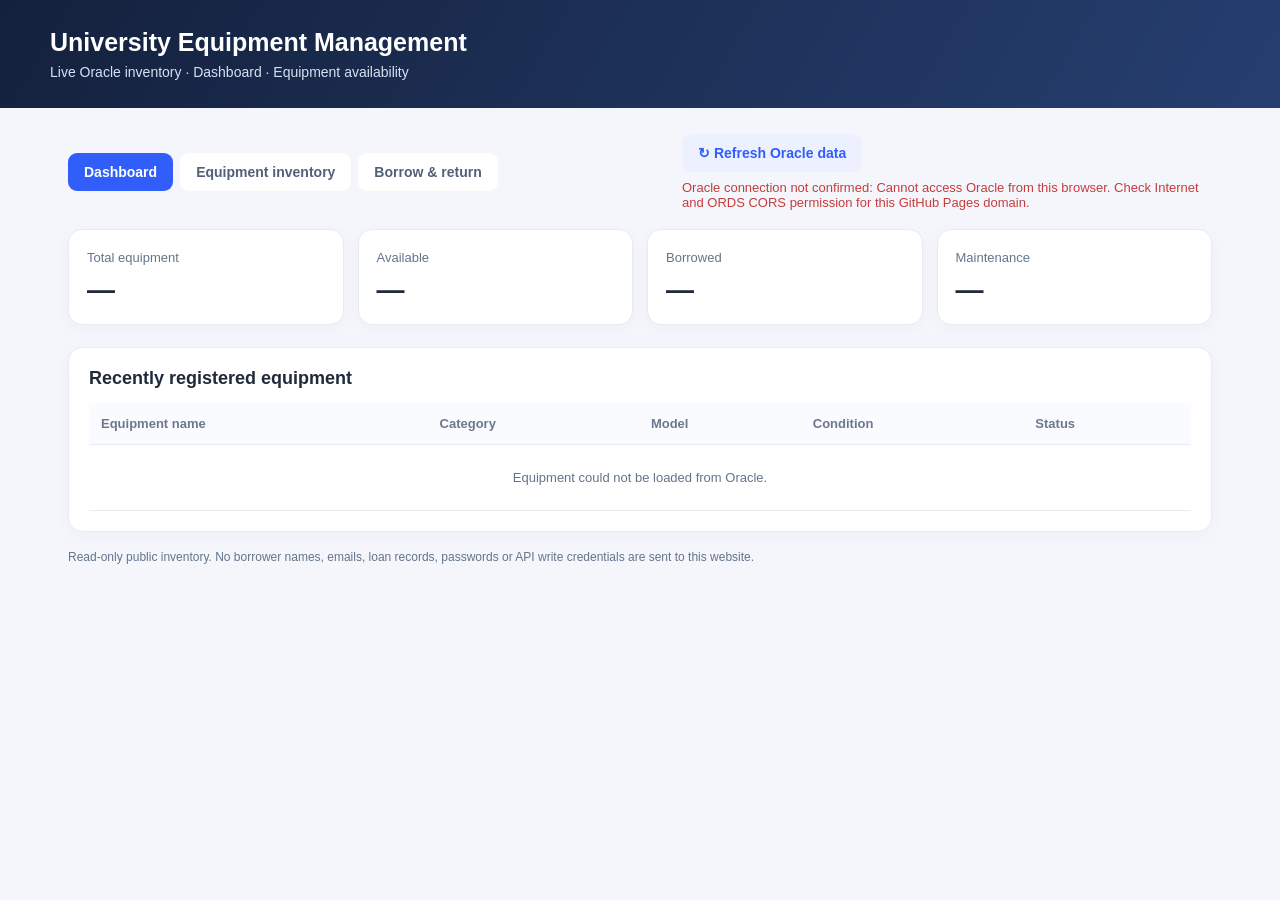
==== commit e16371c2: "Make GitHub Pages a safe read-only live Oracle equipment dashboard" ====
--- a/index.html
+++ b/index.html
@@ -3,51 +3,60 @@
 <head>
 <meta charset="UTF-8">
 <meta name="viewport" content="width=device-width, initial-scale=1.0">
-<title>University Equipment Management</title>
+<meta name="description" content="University equipment inventory connected to the Oracle ORDS REST API.">
+<title>University Equipment Management | Oracle Live Inventory</title>
 <style>
-:root{--navy:#14213d;--blue:#315efb;--bg:#f4f6fb;--text:#202a3b;--muted:#718096;--line:#e7ebf2;--green:#16865b;--red:#d84b4b}
-*{box-sizing:border-box}body{margin:0;background:var(--bg);font-family:Inter,Arial,sans-serif;color:var(--text)}
-header{background:linear-gradient(120deg,#14213d,#263f70);color:#fff;padding:25px max(22px,calc((100% - 1180px)/2))}
-header h1{font-size:25px;margin:0 0 6px}header p{margin:0;color:#d7e0f2;font-size:14px}
-main{max-width:1180px;margin:25px auto;padding:0 18px}
-.toolbar{display:flex;justify-content:space-between;align-items:center;gap:12px;flex-wrap:wrap;margin-bottom:20px}
-.tabs{display:flex;gap:7px;flex-wrap:wrap}.tab,button{border:0;border-radius:9px;padding:11px 16px;font-weight:600;cursor:pointer}
+:root{--navy:#14213d;--blue:#315efb;--bg:#f4f6fb;--text:#202a3b;--muted:#64748b;--line:#e7ebf2;--green:#16865b;--red:#c43d3d}
+*{box-sizing:border-box}
+body{margin:0;background:var(--bg);font-family:Inter,Arial,sans-serif;color:var(--text)}
+header{background:linear-gradient(120deg,#14213d,#263f70);color:#fff;padding:28px max(22px,calc((100% - 1180px)/2))}
+header h1{font-size:25px;margin:0 0 7px}
+header p{margin:0;color:#d7e0f2;font-size:14px}
+main{max-width:1180px;margin:26px auto;padding:0 18px}
+.toolbar{display:flex;justify-content:space-between;align-items:center;gap:12px;flex-wrap:wrap;margin-bottom:19px}
+.tabs{display:flex;gap:7px;flex-wrap:wrap}
+.tab,button{border:0;border-radius:9px;padding:11px 16px;font-weight:600;cursor:pointer;font:600 14px Inter,Arial,sans-serif}
 .tab{background:#fff;color:#526078}.tab.active{background:var(--blue);color:white}
-button.primary{background:var(--blue);color:white}button.secondary{background:#edf1ff;color:#315efb}button:disabled{opacity:.55;cursor:not-allowed}
-.status{font-size:13px;color:var(--muted)}.status.error{color:var(--red)}.status.ok{color:var(--green)}
+button.secondary{background:#edf1ff;color:#315efb}
+button:disabled{opacity:.55;cursor:not-allowed}
+.status{font-size:13px;color:var(--muted);margin-top:8px;max-width:530px}
+.status.error{color:var(--red)}.status.ok{color:var(--green)}
 .stats{display:grid;grid-template-columns:repeat(4,1fr);gap:14px;margin-bottom:22px}
 .stat,.panel{background:#fff;border:1px solid var(--line);border-radius:14px;box-shadow:0 4px 18px #1c2c4a08}
 .stat{padding:18px}.stat span{font-size:13px;color:var(--muted)}.stat strong{display:block;font-size:28px;margin-top:8px}
-.panel{padding:20px;margin-bottom:18px}.panel h2{font-size:18px;margin:0 0 16px}
+.panel{padding:20px;margin-bottom:18px}.panel h2{font-size:18px;margin:0 0 14px}
 .section{display:none}.section.active{display:block}
-.table-wrap{overflow-x:auto}table{width:100%;border-collapse:collapse;min-width:620px}th,td{text-align:left;padding:13px 12px;border-bottom:1px solid var(--line);font-size:13px}th{color:#6c7890;font-weight:700;background:#fafbfe}
-.pill{display:inline-block;padding:5px 9px;border-radius:20px;font-size:11px;font-weight:700;background:#e7f7ef;color:#16865b}.pill.borrowed{background:#fff1df;color:#a7650a}.pill.overdue{background:#ffe8e8;color:#c43d3d}
-.forms{display:grid;grid-template-columns:repeat(2,minmax(0,1fr));gap:18px}
-label{display:block;font-size:13px;font-weight:700;margin:13px 0 7px;color:#4b5870}
-input,select,textarea{width:100%;padding:11px 12px;border:1px solid #dce2ec;border-radius:8px;background:white;font:14px Arial;color:var(--text)}
-input:focus,select:focus{outline:2px solid #dce5ff;border-color:var(--blue)}
-form button{margin-top:17px;width:100%}.hint{font-size:12px;color:var(--muted);margin-top:8px}.empty{text-align:center;color:var(--muted);padding:25px}
-@media(max-width:760px){.stats{grid-template-columns:repeat(2,1fr)}.forms{grid-template-columns:1fr}header h1{font-size:21px}.panel{padding:15px}}
+.table-wrap{overflow-x:auto}
+table{width:100%;border-collapse:collapse;min-width:620px}
+th,td{text-align:left;padding:13px 12px;border-bottom:1px solid var(--line);font-size:13px}
+th{color:#6c7890;font-weight:700;background:#fafbfe}
+.pill{display:inline-block;padding:5px 9px;border-radius:20px;font-size:11px;font-weight:700;background:#e7f7ef;color:#16865b}
+.pill.borrowed{background:#fff1df;color:#a7650a}.pill.maintenance{background:#ffe8e8;color:#c43d3d}
+.empty{text-align:center;color:var(--muted);padding:25px}
+.filters{display:flex;gap:12px;flex-wrap:wrap;align-items:center;margin-bottom:15px}
+.filters input,.filters select{border:1px solid #dce2ec;border-radius:8px;background:white;padding:10px 12px;font:14px Arial;color:var(--text);min-width:170px}
+.filters input{flex:1;min-width:210px}
+.hint{font-size:13px;line-height:1.7;color:var(--muted)}
+.notice{padding:14px 16px;background:#f6f8ff;border:1px solid #dfe6fb;border-radius:10px;line-height:1.65;margin-bottom:14px;font-size:14px}
+.footer-note{margin:10px 0 26px;color:var(--muted);font-size:12px}
+@media(max-width:760px){.stats{grid-template-columns:repeat(2,1fr)}header h1{font-size:21px}.panel{padding:15px}.filters input,.filters select{width:100%}}
 </style>
 </head>
 <body>
 <header>
   <h1>University Equipment Management</h1>
-  <p>Equipment inventory · Borrowing · Returns</p>
+  <p>Live Oracle inventory · Dashboard · Equipment availability</p>
 </header>
 <main>
   <div class="toolbar">
-    <div class="tabs">
-      <button class="tab active" data-tab="dashboard">Dashboard</button>
-      <button class="tab" data-tab="equipment">Equipment</button>
-      <button class="tab" data-tab="borrow">Borrow equipment</button>
-      <button class="tab" data-tab="return">Return equipment</button>
-      <button class="tab" data-tab="borrowers">Borrowers</button>
-      <button class="tab" data-tab="records">Borrowing records</button>
+    <div class="tabs" role="tablist" aria-label="Equipment management sections">
+      <button class="tab active" data-tab="dashboard" role="tab" aria-selected="true">Dashboard</button>
+      <button class="tab" data-tab="equipment" role="tab" aria-selected="false">Equipment inventory</button>
+      <button class="tab" data-tab="manage" role="tab" aria-selected="false">Borrow &amp; return</button>
     </div>
     <div>
-      <button class="secondary" id="refreshBtn">↻ Refresh data</button>
-      <div id="message" class="status" style="margin-top:7px">Connecting to database…</div>
+      <button class="secondary" id="refreshBtn" type="button">↻ Refresh Oracle data</button>
+      <div class="status" role="status" aria-live="polite" id="message">Connecting to Oracle…</div>
     </div>
   </div>
 
@@ -55,249 +64,171 @@
     <div class="stats">
       <div class="stat"><span>Total equipment</span><strong id="totalCount">—</strong></div>
       <div class="stat"><span>Available</span><strong id="availableCount">—</strong></div>
-      <div class="stat"><span>Currently borrowed</span><strong id="borrowedCount">—</strong></div>
-      <div class="stat"><span>Overdue</span><strong id="overdueCount">—</strong></div>
-    </div>
-    <div class="panel"><h2>Recently added equipment</h2><div class="table-wrap"><table><thead><tr><th>Equipment name</th><th>Category</th><th>Model</th><th>Condition</th><th>Status</th></tr></thead><tbody id="recentEquipment"></tbody></table></div></div>
+      <div class="stat"><span>Borrowed</span><strong id="borrowedCount">—</strong></div>
+      <div class="stat"><span>Maintenance</span><strong id="maintenanceCount">—</strong></div>
+    </div>
+    <div class="panel">
+      <h2>Recently registered equipment</h2>
+      <div class="table-wrap">
+        <table><thead><tr><th>Equipment name</th><th>Category</th><th>Model</th><th>Condition</th><th>Status</th></tr></thead>
+        <tbody id="recentEquipment"><tr><td colspan="5" class="empty">Loading Oracle equipment…</td></tr></tbody></table>
+      </div>
+    </div>
   </section>
 
   <section id="equipment" class="section">
-    <div class="panel"><h2>Equipment inventory</h2><div class="table-wrap"><table><thead><tr><th>Equipment name</th><th>Category</th><th>Model</th><th>Serial number</th><th>Condition</th><th>Status</th></tr></thead><tbody id="equipmentRows"></tbody></table></div></div>
+    <div class="panel">
+      <h2>Equipment inventory</h2>
+      <div class="filters">
+        <input id="searchEquipment" type="search" placeholder="Search equipment, model or serial number" aria-label="Search equipment">
+        <select id="statusFilter" aria-label="Filter equipment by status">
+          <option value="">All statuses</option>
+          <option value="available">Available</option>
+          <option value="borrowed">Borrowed</option>
+          <option value="maintenance">Maintenance</option>
+        </select>
+        <select id="categoryFilter" aria-label="Filter by category"><option value="">All categories</option></select>
+      </div>
+      <p class="hint" id="resultCount">Loading inventory…</p>
+      <div class="table-wrap">
+        <table><thead><tr><th>Equipment name</th><th>Category</th><th>Model</th><th>Serial number</th><th>Condition</th><th>Status</th></tr></thead>
+        <tbody id="equipmentRows"><tr><td colspan="6" class="empty">Loading Oracle equipment…</td></tr></tbody></table>
+      </div>
+    </div>
   </section>
 
-  <section id="borrow" class="section">
-    <div class="panel" style="max-width:650px"><h2>Borrow equipment</h2>
-      <form id="borrowForm">
-        <label for="borrowEquipment">Select equipment</label>
-        <select id="borrowEquipment" required><option value="">Loading equipment…</option></select>
-        <label for="borrowerName">Borrower's full name</label>
-        <input id="borrowerName" type="text" maxlength="100" required placeholder="e.g. Ahmed Khan">
-        <div class="hint">No borrower ID is needed. The system creates a unique ID automatically.</div>
-        <label for="dueDate">Due date</label>
-        <input id="dueDate" type="date" required>
-        <button class="primary" type="submit">Confirm borrowing</button>
-        <div class="hint">Equipment and borrower IDs are generated/selected behind the scenes.</div>
-      </form>
+  <section id="manage" class="section">
+    <div class="panel">
+      <h2>Borrowing &amp; returns</h2>
+      <div class="notice"><strong>Use the existing Oracle APEX application to issue and return equipment.</strong> These actions must run behind an authenticated application, where database triggers and constraints protect records.</div>
+      <p class="hint">This GitHub Pages website shows live inventory, but it cannot safely store database passwords or secret write tokens. Your Oracle APEX application already provides the protected Borrow and Return workflows. Sign in to your Oracle APEX workspace and open your existing equipment-management application.</p>
+      <p class="hint">The public inventory refreshes from Oracle; after an issue or return in APEX, click <strong>Refresh Oracle data</strong> above to view the updated equipment status.</p>
     </div>
   </section>
-
-  <section id="return" class="section">
-    <div class="panel" style="max-width:650px"><h2>Return equipment</h2>
-      <form id="returnForm">
-        <label for="returnEquipment">Select borrowed equipment</label>
-        <select id="returnEquipment" required><option value="">Loading borrowed equipment…</option></select>
-        <label for="returnCondition">Condition on return</label>
-        <select id="returnCondition" required><option value="Good">Good</option><option value="Damaged">Damaged</option><option value="Needs Repair">Needs Repair</option></select>
-        <label for="returnRemarks">Remarks (optional)</label>
-        <input id="returnRemarks" type="text" placeholder="Add a note if needed">
-        <button class="primary" type="submit">Confirm return</button>
-        <div class="hint">The dropdown shows equipment names instead of borrowing or equipment IDs.</div>
-      </form>
-    </div>
-  </section>
-
-  <section id="borrowers" class="section">
-    <div class="panel"><h2>Registered borrowers</h2><div class="table-wrap"><table><thead><tr><th>Borrower name</th><th>Email</th><th>Phone</th><th>Department</th><th>Borrower type</th></tr></thead><tbody id="borrowerRows"></tbody></table></div></div>
-  </section>
-
-  <section id="records" class="section">
-    <div class="panel"><h2>Borrowing records</h2><div class="table-wrap"><table><thead><tr><th>Equipment name</th><th>Borrower name</th><th>Issue date</th><th>Due date</th><th>Return date</th><th>Status</th></tr></thead><tbody id="recordRows"></tbody></table></div></div>
-  </section>
+  <p class="footer-note">Read-only public inventory. No borrower names, emails, loan records, passwords or API write credentials are sent to this website.</p>
 </main>
 <script>
-const API = "https://oracleapex.com/ords/dawood/";
-let equipment = [], categories = [], loans = [], borrowers = [];
+"use strict";
+const API_BASE = "https://oracleapex.com/ords/dawood/";
+let equipment = [];
+let categories = [];
 const $ = id => document.getElementById(id);
-const val = (obj, key) => obj?.[key] ?? obj?.[key.toLowerCase()] ?? "";
-const rows = data => Array.isArray(data?.items) ? data.items : (Array.isArray(data) ? data : []);
+const field = (obj, name) => obj?.[name] ?? obj?.[name.toLowerCase()] ?? obj?.[name.toUpperCase()] ?? "";
 const esc = value => String(value ?? "").replace(/[&<>"']/g, c => ({"&":"&amp;","<":"&lt;",">":"&gt;",'"':"&quot;","'":"&#39;"}[c]));
-function message(text, type="") { $("message").textContent=text; $("message").className="status "+type; }
-async function api(path, method="GET", body=null) {
-  const options={method,headers:{"Accept":"application/json"}};
-  if(body){options.headers["Content-Type"]="application/json";options.body=JSON.stringify(body);}
-  const response=await fetch(API+path,options);
-  const text=await response.text();
-  let data={}; try{data=text?JSON.parse(text):{};}catch{data={message:text};}
-  if(!response.ok) throw new Error(data.message || data.error || `Request failed (${response.status})`);
-  return data;
-}
-function categoryName(id){
-  const found=categories.find(c=>String(val(c,"CATEGORYID"))===String(id));
-  return found ? val(found,"CATEGORYNAME") : "—";
-}
-function borrowerName(id){
-  const found=borrowers.find(b=>String(val(b,"BORROWERID"))===String(id));
-  return found ? val(found,"NAME") : "Unknown borrower";
-}
-function equipmentName(id){
-  const found=equipment.find(e=>String(val(e,"EQUIPMENTID"))===String(id));
-  return found ? val(found,"EQUIPMENTNAME") : "Unknown equipment";
-}
-function statusPill(status){
-  const s=String(status||"").toLowerCase();
-  const cls=s.includes("overdue")?"overdue":s.includes("borrow")?"borrowed":"";
-  return `<span class="pill ${cls}">${esc(status||"—")}</span>`;
-}
-function dateOnly(v){return v?String(v).slice(0,10):"—";}
-function localDate(){const d=new Date();return `${d.getFullYear()}-${String(d.getMonth()+1).padStart(2,"0")}-${String(d.getDate()).padStart(2,"0")}`;}
-function isOverdue(loan){
-  const due=val(loan,"DUEDATE"), returned=val(loan,"RETURNDATE");
-  return !returned && due && String(due).slice(0,10)<localDate();
-}
-function fillSelects(){
-  const activeEquipmentIds=new Set(loans
-    .filter(l=>!val(l,"RETURNDATE") && !String(val(l,"LOANSTATUS")).toLowerCase().includes("return"))
-    .map(l=>String(val(l,"EQUIPMENTID"))));
-  const available=equipment.filter(e=>
-    String(val(e,"STATUS")).toUpperCase()==="AVAILABLE" &&
-    !activeEquipmentIds.has(String(val(e,"EQUIPMENTID")))
-  );
-  $("borrowEquipment").innerHTML='<option value="">Choose equipment</option>'+available.map(e=>`<option value="${esc(val(e,"EQUIPMENTID"))}">${esc(val(e,"EQUIPMENTNAME"))}</option>`).join("");
-  const active=loans.filter(l=>!val(l,"RETURNDATE") && !String(val(l,"LOANSTATUS")).toLowerCase().includes("return"));
-  $("returnEquipment").innerHTML='<option value="">Choose borrowed equipment</option>'+active.map(l=>{
-    const id=val(l,"EQUIPMENTID");
-    return `<option value="${esc(val(l,"BORROWID"))}">${esc(equipmentName(id))} — ${esc(borrowerName(val(l,"BORROWERID")))}</option>`;
-  }).join("");
-  if(!available.length) $("borrowEquipment").innerHTML='<option value="">No available equipment</option>';
-  if(!active.length) $("returnEquipment").innerHTML='<option value="">No borrowed equipment</option>';
-}
-function render(){
-  const active=loans.filter(l=>!val(l,"RETURNDATE") && !String(val(l,"LOANSTATUS")).toLowerCase().includes("return"));
-  $("totalCount").textContent=equipment.length;
-  const activeEquipmentIds=new Set(active.map(l=>String(val(l,"EQUIPMENTID"))));
-  $("availableCount").textContent=equipment.filter(e=>
-    String(val(e,"STATUS")).toUpperCase()==="AVAILABLE" &&
-    !activeEquipmentIds.has(String(val(e,"EQUIPMENTID")))
-  ).length;
-  $("borrowedCount").textContent=active.length;
-  $("overdueCount").textContent=active.filter(isOverdue).length;
-  const equipmentHtml=equipment.map(e=>`<tr><td><b>${esc(val(e,"EQUIPMENTNAME"))}</b></td><td>${esc(categoryName(val(e,"CATEGORYID")))}</td><td>${esc(val(e,"MODEL")||"—")}</td><td>${esc(val(e,"SERIALNUMBER")||"—")}</td><td>${esc(val(e,"CONDITION")||"—")}</td><td>${statusPill(val(e,"STATUS"))}</td></tr>`).join("");
-  $("equipmentRows").innerHTML=equipmentHtml||'<tr><td colspan="6" class="empty">No equipment found. Add equipment records in Oracle first.</td></tr>';
-  $("recentEquipment").innerHTML=equipment.slice(0,6).map(e=>`<tr><td><b>${esc(val(e,"EQUIPMENTNAME"))}</b></td><td>${esc(categoryName(val(e,"CATEGORYID")))}</td><td>${esc(val(e,"MODEL")||"—")}</td><td>${esc(val(e,"CONDITION")||"—")}</td><td>${statusPill(val(e,"STATUS"))}</td></tr>`).join("")||'<tr><td colspan="5" class="empty">No equipment records found.</td></tr>';
-  $("borrowerRows").innerHTML=borrowers.map(b=>`<tr><td><b>${esc(val(b,"NAME"))}</b></td><td>${esc(val(b,"EMAIL")||"—")}</td><td>${esc(val(b,"PHONE")||"—")}</td><td>${esc(val(b,"DEPARTMENT")||"—")}</td><td>${esc(val(b,"BORROWERTYPE")||"—")}</td></tr>`).join("")||'<tr><td colspan="5" class="empty">No borrowers found.</td></tr>';
-  $("recordRows").innerHTML=loans.map(l=>`<tr><td><b>${esc(equipmentName(val(l,"EQUIPMENTID")))}</b></td><td>${esc(borrowerName(val(l,"BORROWERID")))}</td><td>${esc(dateOnly(val(l,"ISSUEDATE")))}</td><td>${esc(dateOnly(val(l,"DUEDATE")))}</td><td>${esc(dateOnly(val(l,"RETURNDATE")))}</td><td>${statusPill(isOverdue(l)?"Overdue":val(l,"LOANSTATUS"))}</td></tr>`).join("")||'<tr><td colspan="6" class="empty">No borrowing records found.</td></tr>';
-  fillSelects();
-}
-async function loadData(){
-  message("Loading data from Oracle…");
-  try{
-    const [e,c,l,b]=await Promise.all([api("equipment/"),api("categories/"),api("borrowing-records/"),api("borrowers/")]);
-    equipment=rows(e);categories=rows(c);loans=rows(l);borrowers=rows(b);
-    render();message(`Connected · ${equipment.length} equipment records loaded`,"ok");
-  }catch(err){
-    message("Database connection failed: "+err.message,"error");
-    console.error(err);
+const label = v => String(v || "—");
+function setMessage(value, type) {
+  $("message").textContent = value;
+  $("message").className = "status " + (type || "");
+}
+function statusBadge(status) {
+  const value = label(status);
+  const key = value.toLowerCase();
+  const klass = key === "borrowed" ? "borrowed" : key === "maintenance" ? "maintenance" : "";
+  return '<span class="pill ' + klass + '">' + esc(value) + "</span>";
+}
+function categoryName(id) {
+  const row = categories.find(x => String(field(x,"CATEGORYID")) === String(id));
+  return row ? label(field(row,"CATEGORYNAME")) : (id ? "Category " + id : "—");
+}
+async function readAllPages(resource) {
+  let url = new URL(resource, API_BASE).href;
+  const all = [];
+  const visited = new Set();
+  for (let page = 0; page < 200 && url; page++) {
+    const target = new URL(url);
+    if (target.origin !== new URL(API_BASE).origin || !target.pathname.startsWith(new URL(API_BASE).pathname)) {
+      throw new Error("Unexpected Oracle pagination URL");
+    }
+    if (visited.has(url)) throw new Error("Oracle pagination repeated the same page");
+    visited.add(url);
+    let response;
+    try {
+      response = await fetch(url, { method:"GET", headers:{"Accept":"application/json"}, cache:"no-store" });
+    } catch (_) {
+      throw new Error("Cannot access Oracle from this browser. Check Internet and ORDS CORS permission for this GitHub Pages domain.");
+    }
+    if (!response.ok) throw new Error(resource + " returned HTTP " + response.status);
+    let data;
+    try { data = await response.json(); }
+    catch (_) { throw new Error("Oracle did not return valid JSON for " + resource); }
+    const items = Array.isArray(data?.items) ? data.items : (Array.isArray(data) ? data : null);
+    if (!items) throw new Error("Unexpected Oracle JSON format for " + resource);
+    all.push(...items);
+    if (Array.isArray(data)) break;
+    const next = (data.links || []).find(x => String(x.rel).toLowerCase() === "next")?.href;
+    if (next) { url = new URL(next,url).href; continue; }
+    if (data.hasMore && items.length) {
+      const current = new URL(url);
+      const offset = Number(data.offset ?? current.searchParams.get("offset") ?? 0);
+      current.searchParams.set("offset", String(offset + items.length));
+      url = current.href;
+      continue;
+    }
+    url = null;
   }
-}
-document.querySelectorAll(".tab").forEach(btn=>btn.addEventListener("click",()=>{
-  document.querySelectorAll(".tab").forEach(b=>b.classList.toggle("active",b===btn));
-  document.querySelectorAll(".section").forEach(s=>s.classList.toggle("active",s.id===btn.dataset.tab));
+  if (url) throw new Error("Oracle returned too many pages; narrow the API response");
+  return all;
+}
+function renderDashboard() {
+  $("totalCount").textContent = equipment.length;
+  $("availableCount").textContent = equipment.filter(x => String(field(x,"STATUS")).toLowerCase()==="available").length;
+  $("borrowedCount").textContent = equipment.filter(x => String(field(x,"STATUS")).toLowerCase()==="borrowed").length;
+  $("maintenanceCount").textContent = equipment.filter(x => String(field(x,"STATUS")).toLowerCase()==="maintenance").length;
+  const recent = [...equipment].sort((a,b)=>Number(field(b,"EQUIPMENTID"))-Number(field(a,"EQUIPMENTID"))).slice(0,6);
+  $("recentEquipment").innerHTML = recent.map(x => '<tr><td><strong>'+esc(label(field(x,"EQUIPMENTNAME")))+'</strong></td><td>'+esc(categoryName(field(x,"CATEGORYID")))+'</td><td>'+esc(label(field(x,"MODEL")))+'</td><td>'+esc(label(field(x,"CONDITION")))+'</td><td>'+statusBadge(field(x,"STATUS"))+'</td></tr>').join("") || '<tr><td colspan="5" class="empty">No Oracle equipment records found.</td></tr>';
+}
+function populateCategories() {
+  const ids = [...new Set(equipment.map(x => String(field(x,"CATEGORYID"))).filter(Boolean))];
+  const filter = $("categoryFilter");
+  const selected = filter.value;
+  filter.innerHTML = '<option value="">All categories</option>' + ids.map(id => '<option value="'+esc(id)+'">'+esc(categoryName(id))+'</option>').join("");
+  filter.value = ids.includes(selected) ? selected : "";
+}
+function renderInventory() {
+  const query = $("searchEquipment").value.trim().toLowerCase();
+  const status = $("statusFilter").value;
+  const category = $("categoryFilter").value;
+  const matches = equipment.filter(item => {
+    const searchable = [field(item,"EQUIPMENTNAME"),field(item,"MODEL"),field(item,"SERIALNUMBER")].join(" ").toLowerCase();
+    return (!query || searchable.includes(query))
+      && (!status || String(field(item,"STATUS")).toLowerCase() === status)
+      && (!category || String(field(item,"CATEGORYID")) === category);
+  });
+  $("resultCount").textContent = "Showing " + matches.length + " of " + equipment.length + " Oracle equipment records.";
+  $("equipmentRows").innerHTML = matches.map(x => '<tr><td><strong>'+esc(label(field(x,"EQUIPMENTNAME")))+'</strong></td><td>'+esc(categoryName(field(x,"CATEGORYID")))+'</td><td>'+esc(label(field(x,"MODEL")))+'</td><td>'+esc(label(field(x,"SERIALNUMBER")))+'</td><td>'+esc(label(field(x,"CONDITION")))+'</td><td>'+statusBadge(field(x,"STATUS"))+'</td></tr>').join("") || '<tr><td colspan="6" class="empty">No matching equipment found.</td></tr>';
+}
+async function loadData() {
+  const button = $("refreshBtn");
+  button.disabled = true;
+  setMessage("Reading equipment from Oracle…");
+  try {
+    // Equipment is essential; categories are optional so a category API error
+    // never prevents the live equipment dashboard from loading.
+    equipment = await readAllPages("equipment/");
+    const optional = await Promise.allSettled([readAllPages("categories/")]);
+    categories = optional[0].status === "fulfilled" ? optional[0].value : [];
+    renderDashboard();
+    populateCategories();
+    renderInventory();
+    setMessage("Oracle inventory connected · " + equipment.length + " equipment records" + (optional[0].status==="rejected" ? " · category labels unavailable" : ""), "ok");
+  } catch (error) {
+    console.error("Oracle inventory error:",error);
+    setMessage("Oracle connection not confirmed: " + error.message, "error");
+    $("recentEquipment").innerHTML = '<tr><td colspan="5" class="empty">Equipment could not be loaded from Oracle.</td></tr>';
+    $("equipmentRows").innerHTML = '<tr><td colspan="6" class="empty">Refresh when the Oracle API is available.</td></tr>';
+    $("resultCount").textContent = "Unable to load Oracle inventory.";
+    ["totalCount","availableCount","borrowedCount","maintenanceCount"].forEach(id => $(id).textContent = "—");
+  } finally {
+    button.disabled = false;
+  }
+}
+document.querySelectorAll(".tab").forEach(button => button.addEventListener("click", () => {
+  document.querySelectorAll(".tab").forEach(t => {t.classList.toggle("active",t===button);t.setAttribute("aria-selected",t===button?"true":"false");});
+  document.querySelectorAll(".section").forEach(section => section.classList.toggle("active",section.id===button.dataset.tab));
 }));
+["searchEquipment","statusFilter","categoryFilter"].forEach(id => $(id).addEventListener("input",renderInventory));
 $("refreshBtn").addEventListener("click",loadData);
-$("borrowForm").addEventListener("submit",async ev=>{
-  ev.preventDefault();
-  const form=ev.currentTarget;
-  const submit=form.querySelector('button[type="submit"]');
-  const equipmentId=$("borrowEquipment").value;
-  const borrowerName=$("borrowerName").value.trim();
-  const dueDate=$("dueDate").value;
-  if(!equipmentId || !borrowerName || !dueDate){
-    message("Please choose equipment, enter the borrower's name and select a due date.","error");
-    return;
-  }
-  if(dueDate < localDate()){
-    message("Due date cannot be earlier than today.","error");
-    return;
-  }
-  const item=equipment.find(e=>String(val(e,"EQUIPMENTID"))===String(equipmentId));
-  if(!item){message("Selected equipment was not found. Refresh and try again.","error");return;}
-  if(String(val(item,"STATUS")).toUpperCase()!=="AVAILABLE"){
-    message("This equipment is no longer available. Refresh the page.","error");return;
-  }
-
-  submit.disabled=true;
-  try{
-    message("Creating borrower and saving borrowing record…");
-
-    // Generate a random ID that does not already exist in the borrower table.
-    const usedIds=new Set(borrowers.map(b=>String(val(b,"BORROWERID"))));
-    let borrowerId;
-    do { borrowerId= Math.floor(100000 + Math.random()*900000); }
-    while(usedIds.has(String(borrowerId)));
-
-    // Create a borrower row first so the Borrowing Records foreign key is valid.
-    const safeName=borrowerName.replace(/[^a-zA-Z0-9]+/g,".").replace(/^\.+|\.+$/g,"").toLowerCase() || "borrower";
-    const borrowerPayload={
-      BORROWERID:borrowerId,
-      NAME:borrowerName,
-      EMAIL:`${safeName}.${borrowerId}@demo.university.edu`,
-      PHONE:"0000000000",
-      BORROWERTYPE:"Student",
-      DEPARTMENT:"General",
-      ROLE:"Student"
-    };
-    await api("borrowers/","POST",borrowerPayload);
-
-    // Create the borrowing row using the newly-created borrower ID.
-    const today=localDate();
-    await api("borrowing-records/","POST",{
-      EQUIPMENTID:Number(equipmentId),
-      BORROWERID:Number(borrowerId),
-      ISSUEDATE:today,
-      DUEDATE:dueDate,
-      LOANSTATUS:"Borrowed"
-    });
-
-    // Mark the equipment unavailable after the loan has been recorded.
-    try{
-      await api("equipment/"+encodeURIComponent(equipmentId),"PATCH",{STATUS:"Borrowed"});
-    }catch(statusError){
-      // Keep the saved loan visible and explain that inventory status needs attention.
-      await loadData();
-      message("Borrowing record saved, but equipment status could not be updated: "+statusError.message,"error");
-      return;
-    }
-
-    form.reset();
-    await loadData();
-    message(`${borrowerName} successfully borrowed ${val(item,"EQUIPMENTNAME")}.`,"ok");
-  }catch(err){
-    message("Borrow failed: "+err.message+" — check that ORDS allows POST on borrowers and borrowing-records.","error");
-    console.error("Borrow error:",err);
-  }finally{
-    submit.disabled=false;
-  }
-});
-$("returnForm").addEventListener("submit",async ev=>{
-  ev.preventDefault();
-  const borrowId=$("returnEquipment").value;
-  const loan=loans.find(l=>String(val(l,"BORROWID"))===String(borrowId));
-  if(!loan){message("Select a borrowing record first.","error");return;}
-  try{
-    message("Saving return…");
-    const today=localDate();
-    const equipmentId=val(loan,"EQUIPMENTID");
-    await api("equipment/"+encodeURIComponent(equipmentId),"PATCH",{
-      STATUS:"Available",CONDITION:$("returnCondition").value
-    });
-    try {
-      await api("borrowing-records/"+encodeURIComponent(borrowId),"PATCH",{
-        RETURNDATE:today,RETURNCONDITION:$("returnCondition").value,
-        LOANSTATUS:"Returned",REMARKS:$("returnRemarks").value
-      });
-    } catch(updateError) {
-      try { await api("equipment/"+encodeURIComponent(equipmentId),"PATCH",{STATUS:"Borrowed"}); } catch(rollbackError) {}
-      throw updateError;
-    }
-    $("returnForm").reset();await loadData();message("Equipment returned successfully.","ok");
-  }catch(err){message("Return failed: "+err.message,"error");}
-});
-// Set a convenient default due date one week from today.
-const defaultDue=new Date();
-defaultDue.setDate(defaultDue.getDate()+7);
-$("dueDate").min=localDate();
-$("dueDate").value=`${defaultDue.getFullYear()}-${String(defaultDue.getMonth()+1).padStart(2,"0")}-${String(defaultDue.getDate()).padStart(2,"0")}`;
 loadData();
 </script>
 </body>
-</html>
+</html>
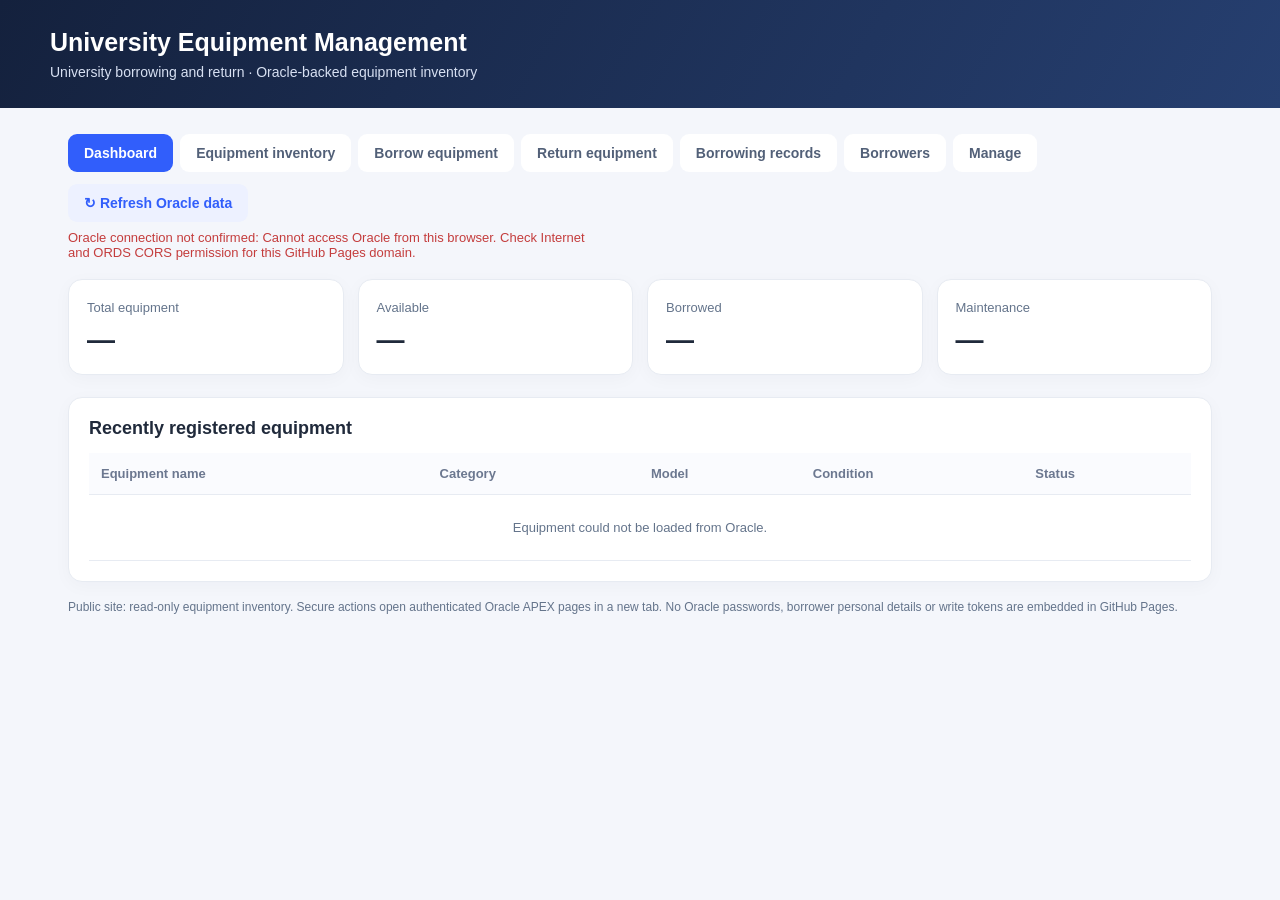
==== commit c1205bcc: "Add complete no-Render borrower and return portal linking securely to Oracle APEX" ====
--- a/index.html
+++ b/index.html
@@ -39,20 +39,33 @@
 .hint{font-size:13px;line-height:1.7;color:var(--muted)}
 .notice{padding:14px 16px;background:#f6f8ff;border:1px solid #dfe6fb;border-radius:10px;line-height:1.65;margin-bottom:14px;font-size:14px}
 .footer-note{margin:10px 0 26px;color:var(--muted);font-size:12px}
+.actions{display:grid;grid-template-columns:repeat(auto-fit,minmax(240px,1fr));gap:14px;margin-top:18px}
+.action-card{padding:18px;border:1px solid var(--line);border-radius:12px;background:#fbfcff}
+.action-card h3{font-size:16px;margin:0 0 7px}
+.action-card p{font-size:13px;line-height:1.5;color:var(--muted);margin:0 0 14px}
+.action-btn{display:inline-flex;justify-content:center;align-items:center;text-decoration:none;border-radius:9px;padding:12px 17px;font-weight:700;font-size:14px;margin-top:10px}
+.action-btn.primary{color:#fff;background:var(--blue)}
+.action-btn.secondary{color:var(--blue);background:#eaf0ff}
+.action-btn:focus-visible,.tab:focus-visible{outline:3px solid #edb753;outline-offset:2px}
+.subhead{font-size:15px;margin:23px 0 14px}
 @media(max-width:760px){.stats{grid-template-columns:repeat(2,1fr)}header h1{font-size:21px}.panel{padding:15px}.filters input,.filters select{width:100%}}
 </style>
 </head>
 <body>
 <header>
   <h1>University Equipment Management</h1>
-  <p>Live Oracle inventory · Dashboard · Equipment availability</p>
+  <p>University borrowing and return · Oracle-backed equipment inventory</p>
 </header>
 <main>
   <div class="toolbar">
     <div class="tabs" role="tablist" aria-label="Equipment management sections">
       <button class="tab active" data-tab="dashboard" role="tab" aria-selected="true">Dashboard</button>
       <button class="tab" data-tab="equipment" role="tab" aria-selected="false">Equipment inventory</button>
-      <button class="tab" data-tab="manage" role="tab" aria-selected="false">Borrow &amp; return</button>
+      <button class="tab" data-tab="borrow" role="tab" aria-selected="false">Borrow equipment</button>
+      <button class="tab" data-tab="return" role="tab" aria-selected="false">Return equipment</button>
+      <button class="tab" data-tab="records" role="tab" aria-selected="false">Borrowing records</button>
+      <button class="tab" data-tab="borrowers" role="tab" aria-selected="false">Borrowers</button>
+      <button class="tab" data-tab="manage" role="tab" aria-selected="false">Manage</button>
     </div>
     <div>
       <button class="secondary" id="refreshBtn" type="button">↻ Refresh Oracle data</button>
@@ -97,15 +110,61 @@
     </div>
   </section>
 
+  <section id="borrow" class="section">
+    <div class="panel">
+      <h2>Borrow equipment</h2>
+      <div class="notice"><strong>Secure Oracle borrowing form.</strong> Select a registered borrower and an available item in your existing Oracle APEX app. The borrowing record is saved to Oracle, and the database trigger updates the equipment status.</div>
+      <p class="hint" id="borrowSummary">Checking available equipment…</p>
+      <a class="action-btn primary" href="https://oracleapex.com/ords/f?p=94698:9:0" target="_blank" rel="noopener noreferrer">Open Borrow Equipment ↗</a><p class="hint">Page 9 · Sign in to your Oracle APEX app if prompted, complete the form, then return here and refresh the dashboard.</p>
+      <h3 class="subhead">Available equipment preview</h3>
+      <div class="table-wrap"><table><thead><tr><th>Equipment</th><th>Model</th><th>Serial</th><th>Condition</th></tr></thead><tbody id="borrowPreview"><tr><td colspan="4" class="empty">Loading available items…</td></tr></tbody></table></div>
+    </div>
+  </section>
+
+  <section id="return" class="section">
+    <div class="panel">
+      <h2>Return equipment</h2>
+      <div class="notice"><strong>Secure Oracle return form.</strong> Choose an active borrowing record, record the return condition, and confirm. Your existing Oracle APEX page writes the return to the Oracle database.</div>
+      <a class="action-btn primary" href="https://oracleapex.com/ords/f?p=94698:10:0" target="_blank" rel="noopener noreferrer">Open Return Equipment ↗</a><p class="hint">Page 10 · Once returned, come back and click Refresh Oracle Data to see the updated inventory.</p>
+      <h3 class="subhead">Important</h3>
+      <p class="hint">Good-condition items should become Available again; damaged items should be handled according to your existing database trigger and maintenance rules.</p>
+    </div>
+  </section>
+
+  <section id="records" class="section">
+    <div class="panel">
+      <h2>Borrowing records &amp; reports</h2>
+      <p class="hint">Borrowing history contains borrower information. Open it inside the authenticated Oracle application instead of exposing private records on a public GitHub Pages website.</p>
+      <div class="actions">
+        <div class="action-card"><h3>Borrowing history</h3><p>Review loan dates, due dates, returns and statuses.</p><a class="action-btn secondary" href="https://oracleapex.com/ords/f?p=94698:8:0" target="_blank" rel="noopener noreferrer">Open Borrowing History ↗</a><p class="hint">Page 8 · Oracle APEX.</p></div>
+        <div class="action-card"><h3>Overdue items</h3><p>Check which equipment has passed its expected return date.</p><a class="action-btn secondary" href="https://oracleapex.com/ords/f?p=94698:11:0" target="_blank" rel="noopener noreferrer">Open Overdue Report ↗</a><p class="hint">Page 11 · Oracle APEX.</p></div>
+      </div>
+    </div>
+  </section>
+
+  <section id="borrowers" class="section">
+    <div class="panel">
+      <h2>Borrower management</h2>
+      <p class="hint">Use your existing secured Oracle forms to register university borrowers and view their details. Names, emails, and phone numbers are not loaded into this public site.</p>
+      <div class="actions">
+        <div class="action-card"><h3>Borrower list</h3><p>View registered students, teachers and staff.</p><a class="action-btn secondary" href="https://oracleapex.com/ords/f?p=94698:6:0" target="_blank" rel="noopener noreferrer">View Borrowers ↗</a><p class="hint">Page 6 · Oracle APEX.</p></div>
+        <div class="action-card"><h3>Register borrower</h3><p>Add a new borrower with correct university details.</p><a class="action-btn secondary" href="https://oracleapex.com/ords/f?p=94698:7:0" target="_blank" rel="noopener noreferrer">Add Borrower ↗</a><p class="hint">Page 7 · Oracle APEX.</p></div>
+      </div>
+    </div>
+  </section>
+
   <section id="manage" class="section">
     <div class="panel">
-      <h2>Borrowing &amp; returns</h2>
-      <div class="notice"><strong>Use the existing Oracle APEX application to issue and return equipment.</strong> These actions must run behind an authenticated application, where database triggers and constraints protect records.</div>
-      <p class="hint">This GitHub Pages website shows live inventory, but it cannot safely store database passwords or secret write tokens. Your Oracle APEX application already provides the protected Borrow and Return workflows. Sign in to your Oracle APEX workspace and open your existing equipment-management application.</p>
-      <p class="hint">The public inventory refreshes from Oracle; after an issue or return in APEX, click <strong>Refresh Oracle data</strong> above to view the updated equipment status.</p>
-    </div>
-  </section>
-  <p class="footer-note">Read-only public inventory. No borrower names, emails, loan records, passwords or API write credentials are sent to this website.</p>
+      <h2>Manage university equipment</h2>
+      <div class="notice">Administrative changes are completed in Oracle APEX, with authentication and database constraints. No Render or additional Python hosting is needed for this workflow.</div>
+      <div class="actions">
+        <div class="action-card"><h3>Equipment management</h3><p>Add, edit and maintain the equipment catalog.</p><a class="action-btn secondary" href="https://oracleapex.com/ords/f?p=94698:4:0" target="_blank" rel="noopener noreferrer">Manage Equipment ↗</a><p class="hint">Page 4 · Oracle APEX.</p></div>
+        <div class="action-card"><h3>Categories</h3><p>Manage laptops, computers and other equipment categories.</p><a class="action-btn secondary" href="https://oracleapex.com/ords/f?p=94698:2:0" target="_blank" rel="noopener noreferrer">Manage Categories ↗</a><p class="hint">Page 2 · Oracle APEX.</p></div>
+        <div class="action-card"><h3>Oracle application dashboard</h3><p>Use the authenticated home page for the complete management workflow.</p><a class="action-btn secondary" href="https://oracleapex.com/ords/f?p=94698:12:0" target="_blank" rel="noopener noreferrer">Open Oracle Dashboard ↗</a><p class="hint">Page 12 · Oracle APEX.</p></div>
+      </div>
+    </div>
+  </section>
+  <p class="footer-note">Public site: read-only equipment inventory. Secure actions open authenticated Oracle APEX pages in a new tab. No Oracle passwords, borrower personal details or write tokens are embedded in GitHub Pages.</p>
 </main>
 <script>
 "use strict";
@@ -174,6 +233,9 @@
   $("availableCount").textContent = equipment.filter(x => String(field(x,"STATUS")).toLowerCase()==="available").length;
   $("borrowedCount").textContent = equipment.filter(x => String(field(x,"STATUS")).toLowerCase()==="borrowed").length;
   $("maintenanceCount").textContent = equipment.filter(x => String(field(x,"STATUS")).toLowerCase()==="maintenance").length;
+  const availableForLoan = equipment.filter(x => String(field(x,"STATUS")).toLowerCase() === "available" && String(field(x,"CONDITION")).toLowerCase() === "good");
+  $("borrowSummary").textContent = availableForLoan.length + " available, good-condition item(s) currently shown in Oracle inventory.";
+  $("borrowPreview").innerHTML = availableForLoan.slice(0,12).map(x => '<tr><td><strong>'+esc(label(field(x,"EQUIPMENTNAME")))+'</strong></td><td>'+esc(label(field(x,"MODEL")))+'</td><td>'+esc(label(field(x,"SERIALNUMBER")))+'</td><td>'+esc(label(field(x,"CONDITION")))+'</td></tr>').join("") || '<tr><td colspan="4" class="empty">No available equipment. Check the secure Oracle application.</td></tr>';
   const recent = [...equipment].sort((a,b)=>Number(field(b,"EQUIPMENTID"))-Number(field(a,"EQUIPMENTID"))).slice(0,6);
   $("recentEquipment").innerHTML = recent.map(x => '<tr><td><strong>'+esc(label(field(x,"EQUIPMENTNAME")))+'</strong></td><td>'+esc(categoryName(field(x,"CATEGORYID")))+'</td><td>'+esc(label(field(x,"MODEL")))+'</td><td>'+esc(label(field(x,"CONDITION")))+'</td><td>'+statusBadge(field(x,"STATUS"))+'</td></tr>').join("") || '<tr><td colspan="5" class="empty">No Oracle equipment records found.</td></tr>';
 }
@@ -217,6 +279,8 @@
     $("recentEquipment").innerHTML = '<tr><td colspan="5" class="empty">Equipment could not be loaded from Oracle.</td></tr>';
     $("equipmentRows").innerHTML = '<tr><td colspan="6" class="empty">Refresh when the Oracle API is available.</td></tr>';
     $("resultCount").textContent = "Unable to load Oracle inventory.";
+    $("borrowSummary").textContent = "Live availability unavailable. Use the secure Oracle borrowing form for current information.";
+    $("borrowPreview").innerHTML = '<tr><td colspan="4" class="empty">Availability cannot be shown right now.</td></tr>';
     ["totalCount","availableCount","borrowedCount","maintenanceCount"].forEach(id => $(id).textContent = "—");
   } finally {
     button.disabled = false;
